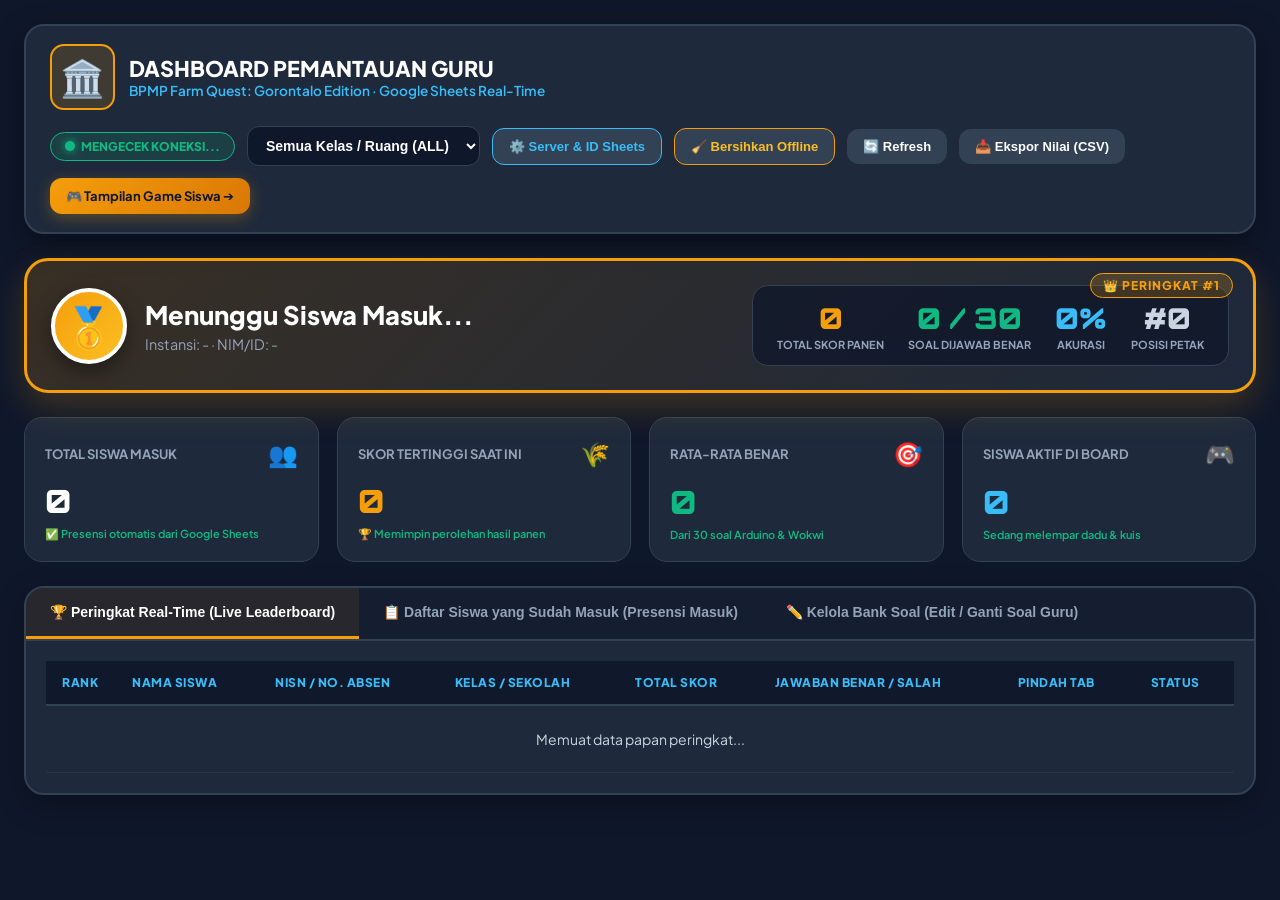
==== dashboard-guru.html @ 358286e6 "feat: tambahkan tipe soal menyimak video (link video YouTube/MP4) dan tipe soal essay/uraian untuk g" ====
<!DOCTYPE html>
<html lang="id">
<head>
  <meta charset="UTF-8">
  <meta name="viewport" content="width=device-width, initial-scale=1.0">
  <title>Dashboard Guru · Pemantauan Multi-Player BPMP Farm Quest Gorontalo</title>
  
  <!-- Google Fonts -->
  <link rel="preconnect" href="https://fonts.googleapis.com">
  <link rel="preconnect" href="https://fonts.gstatic.com" crossorigin>
  <link href="https://fonts.googleapis.com/css2?family=Orbitron:wght@700;900&family=Plus+Jakarta+Sans:wght@500;600;700;800&display=swap" rel="stylesheet">

  <style>
    :root {
      --bg-dark: #0f172a;
      --card-bg: #1e293b;
      --card-border: #334155;
      --bpmp-gold: #f59e0b;
      --bpmp-green: #10b981;
      --bpmp-blue: #38bdf8;
      --bpmp-red: #ef4444;
      --text-main: #f8fafc;
      --text-muted: #94a3b8;
    }

    * { box-sizing: border-box; margin: 0; padding: 0; }
    body {
      background: var(--bg-dark);
      color: var(--text-main);
      font-family: 'Plus Jakarta Sans', system-ui, sans-serif;
      min-height: 100vh;
      padding: 24px;
    }

    /* Top Navigation Header */
    .dashboard-header {
      display: flex;
      justify-content: space-between;
      align-items: center;
      flex-wrap: wrap;
      gap: 16px;
      background: var(--card-bg);
      border: 2px solid var(--card-border);
      border-radius: 20px;
      padding: 18px 24px;
      margin-bottom: 24px;
      box-shadow: 0 10px 30px rgba(0,0,0,0.4);
    }

    .brand-title-area {
      display: flex;
      align-items: center;
      gap: 14px;
    }

    .brand-logo-icon {
      font-size: 36px;
      background: rgba(245, 158, 11, 0.15);
      border: 2px solid var(--bpmp-gold);
      border-radius: 14px;
      padding: 8px;
      display: flex;
      align-items: center;
      justify-content: center;
    }

    .brand-h1 {
      font-size: 1.35rem;
      font-weight: 800;
      color: #fff;
      display: flex;
      align-items: center;
      gap: 8px;
    }

    .brand-sub {
      font-size: 0.85rem;
      color: var(--bpmp-blue);
      font-weight: 600;
    }

    /* Room & Sync Controls */
    .controls-group {
      display: flex;
      align-items: center;
      gap: 12px;
      flex-wrap: wrap;
    }

    .room-selector {
      background: #0f172a;
      border: 1px solid var(--card-border);
      color: #fff;
      padding: 10px 14px;
      border-radius: 12px;
      font-size: 14px;
      font-weight: 700;
      outline: none;
    }

    .btn-action {
      background: var(--card-border);
      color: #fff;
      border: none;
      border-radius: 12px;
      padding: 10px 16px;
      font-size: 13px;
      font-weight: 700;
      cursor: pointer;
      display: flex;
      align-items: center;
      gap: 6px;
      transition: all 0.2s;
    }

    .btn-action:hover {
      background: #475569;
      transform: translateY(-2px);
    }

    .btn-gold {
      background: linear-gradient(135deg, #f59e0b, #d97706);
      color: #0f172a;
      box-shadow: 0 4px 15px rgba(245, 158, 11, 0.3);
    }

    .btn-gold:hover {
      filter: brightness(1.15);
    }

    .live-indicator {
      display: flex;
      align-items: center;
      gap: 6px;
      background: rgba(16, 185, 129, 0.15);
      border: 1px solid var(--bpmp-green);
      color: var(--bpmp-green);
      font-size: 12px;
      font-weight: 800;
      padding: 6px 14px;
      border-radius: 20px;
    }

    .pulse-dot {
      width: 10px;
      height: 10px;
      background-color: var(--bpmp-green);
      border-radius: 50%;
      box-shadow: 0 0 10px var(--bpmp-green);
      animation: pulse 1.5s infinite;
    }

    @keyframes pulse {
      0%, 100% { opacity: 1; transform: scale(1); }
      50% { opacity: 0.4; transform: scale(1.3); }
    }

    /* SPOTLIGHT JUARA 1 (URUTAN PERTAMA) */
    .spotlight-leader-card {
      background: linear-gradient(135deg, rgba(245, 158, 11, 0.18) 0%, rgba(30, 41, 59, 0.95) 100%);
      border: 3px solid var(--bpmp-gold);
      border-radius: 24px;
      padding: 24px;
      margin-bottom: 24px;
      display: flex;
      align-items: center;
      justify-content: space-between;
      flex-wrap: wrap;
      gap: 20px;
      position: relative;
      overflow: hidden;
      box-shadow: 0 15px 35px rgba(245, 158, 11, 0.2);
    }

    .spotlight-leader-card::before {
      content: "👑 PERINGKAT #1";
      position: absolute;
      top: 12px;
      right: 20px;
      font-size: 12px;
      font-weight: 900;
      color: var(--bpmp-gold);
      background: rgba(245, 158, 11, 0.2);
      border: 1px solid var(--bpmp-gold);
      padding: 4px 12px;
      border-radius: 20px;
      letter-spacing: 1px;
    }

    .leader-profile {
      display: flex;
      align-items: center;
      gap: 18px;
    }

    .leader-avatar-circle {
      width: 76px;
      height: 76px;
      border-radius: 50%;
      background: linear-gradient(135deg, #f59e0b, #fbbf24);
      border: 4px solid #fff;
      display: flex;
      align-items: center;
      justify-content: center;
      font-size: 40px;
      box-shadow: 0 8px 20px rgba(0,0,0,0.4);
    }

    .leader-name {
      font-size: 1.6rem;
      font-weight: 900;
      color: #fff;
      margin-bottom: 4px;
    }

    .leader-meta {
      font-size: 0.9rem;
      color: var(--text-muted);
    }

    .leader-scores {
      display: flex;
      gap: 24px;
      background: rgba(15, 23, 42, 0.8);
      border: 1px solid var(--card-border);
      border-radius: 16px;
      padding: 14px 24px;
      text-align: center;
    }

    .leader-metric-val {
      font-size: 1.8rem;
      font-weight: 900;
      color: var(--bpmp-gold);
      font-family: 'Orbitron', monospace;
    }

    .leader-metric-lbl {
      font-size: 11px;
      font-weight: 700;
      color: var(--text-muted);
      text-transform: uppercase;
      margin-top: 2px;
    }

    /* 4 Metric Stat Cards */
    .metrics-grid {
      display: grid;
      grid-template-columns: repeat(auto-fit, minmax(220px, 1fr));
      gap: 18px;
      margin-bottom: 24px;
    }

    .metric-card {
      background: var(--card-bg);
      border: 1px solid var(--card-border);
      border-radius: 18px;
      padding: 20px;
      display: flex;
      flex-direction: column;
      justify-content: space-between;
    }

    .metric-header {
      display: flex;
      justify-content: space-between;
      align-items: center;
      margin-bottom: 12px;
    }

    .metric-title {
      font-size: 13px;
      font-weight: 700;
      color: var(--text-muted);
    }

    .metric-icon {
      font-size: 24px;
    }

    .metric-value {
      font-size: 2rem;
      font-weight: 900;
      color: #fff;
      font-family: 'Orbitron', sans-serif;
    }

    .metric-footer {
      font-size: 11px;
      color: var(--bpmp-green);
      font-weight: 600;
      margin-top: 6px;
    }

    /* Main Table Container & Tabs */
    .content-card {
      background: var(--card-bg);
      border: 2px solid var(--card-border);
      border-radius: 20px;
      overflow: hidden;
      box-shadow: 0 10px 30px rgba(0,0,0,0.3);
    }

    .tabs-header {
      display: flex;
      border-bottom: 2px solid var(--card-border);
      background: rgba(15, 23, 42, 0.6);
    }

    .tab-btn {
      padding: 16px 24px;
      background: transparent;
      border: none;
      color: var(--text-muted);
      font-size: 14px;
      font-weight: 800;
      cursor: pointer;
      display: flex;
      align-items: center;
      gap: 8px;
      border-bottom: 3px solid transparent;
      transition: all 0.2s;
    }

    .tab-btn.active {
      color: #fff;
      border-bottom-color: var(--bpmp-gold);
      background: rgba(245, 158, 11, 0.08);
    }

    .tab-content {
      display: none;
      padding: 20px;
    }

    .tab-content.active {
      display: block;
    }

    /* Tables */
    .styled-table {
      width: 100%;
      border-collapse: collapse;
      text-align: left;
    }

    .styled-table th {
      background: rgba(15, 23, 42, 0.9);
      color: var(--bpmp-blue);
      font-size: 12px;
      font-weight: 800;
      text-transform: uppercase;
      letter-spacing: 0.5px;
      padding: 14px 16px;
      border-bottom: 2px solid var(--card-border);
    }

    .styled-table td {
      padding: 14px 16px;
      border-bottom: 1px solid rgba(51, 65, 85, 0.5);
      font-size: 14px;
      color: #cbd5e1;
    }

    .styled-table tr:hover {
      background: rgba(51, 65, 85, 0.3);
    }

    .rank-badge {
      display: inline-flex;
      align-items: center;
      justify-content: center;
      width: 32px;
      height: 32px;
      border-radius: 50%;
      font-weight: 900;
      font-size: 14px;
    }

    .rank-1 { background: #f59e0b; color: #0f172a; box-shadow: 0 0 10px rgba(245, 158, 11, 0.6); }
    .rank-2 { background: #94a3b8; color: #0f172a; }
    .rank-3 { background: #b45309; color: #fff; }
    .rank-other { background: #334155; color: #cbd5e1; }

    .accuracy-bar-box {
      display: flex;
      align-items: center;
      gap: 8px;
    }

    .accuracy-bar {
      width: 90px;
      height: 8px;
      background: #ef4444;
      border-radius: 4px;
      overflow: hidden;
    }

    .accuracy-fill {
      height: 100%;
      background: #10b981;
    }

    .status-pill {
      display: inline-block;
      padding: 4px 10px;
      border-radius: 12px;
      font-size: 11px;
      font-weight: 800;
    }

    .status-playing { background: rgba(56, 189, 248, 0.15); color: #38bdf8; border: 1px solid #38bdf8; }
    .status-finished { background: rgba(16, 185, 129, 0.15); color: #34d399; border: 1px solid #10b981; }
    .status-online { background: rgba(245, 158, 11, 0.15); color: #fbbf24; border: 1px solid #f59e0b; }

    @media (max-width: 768px) {
      .dashboard-header { flex-direction: column; align-items: flex-start; }
      .spotlight-leader-card { flex-direction: column; align-items: flex-start; }
      .leader-scores { width: 100%; justify-content: space-around; }
    }
  </style>
</head>
<body>

  <!-- Top Header Navigation -->
  <header class="dashboard-header">
    <div class="brand-title-area">
      <div class="brand-logo-icon">🏛️</div>
      <div>
        <h1 class="brand-h1">DASHBOARD PEMANTAUAN GURU</h1>
        <div class="brand-sub">BPMP Farm Quest: Gorontalo Edition · Google Sheets Real-Time</div>
      </div>
    </div>

    <!-- Controls -->
    <div class="controls-group">
      <div id="indicator-sync" class="live-indicator" style="cursor: pointer;" title="Klik untuk membuka Konfigurasi Server / Sheets">
        <span class="pulse-dot"></span>
        <span id="live-status-text">MENGECEK KONEKSI...</span>
      </div>

      <select id="select-room-id" class="room-selector">
        <option value="ALL" selected>Semua Kelas / Ruang (ALL)</option>
        <option value="SMP-VII-A">Kelas VII-A (SMP)</option>
        <option value="SMP-VII-B">Kelas VII-B (SMP)</option>
        <option value="SMA-SNT-XA">Kelas X-A (SMA)</option>
        <option value="SMA-SNT-XB">Kelas X-B (SMA)</option>
        <option value="ENG-CLASS-A">Kelas Bahasa Inggris</option>
      </select>

      <button id="btn-open-config-modal" class="btn-action" style="border: 1px solid var(--bpmp-blue); color: #38bdf8;">
        ⚙️ Server & ID Sheets
      </button>

      <button id="btn-clear-offline" class="btn-action" style="border: 1px solid #f59e0b; color: #fbbf24;" title="Hapus nama siswa yang sudah selesai atau tidak aktif">
        🧹 Bersihkan Offline
      </button>

      <button id="btn-manual-refresh" class="btn-action">
        🔄 Refresh
      </button>

      <button id="btn-export-csv" class="btn-action">
        📥 Ekspor Nilai (CSV)
      </button>

      <a href="index.html" target="_blank" class="btn-action btn-gold" style="text-decoration: none;">
        🎮 Tampilan Game Siswa ➔
      </a>
    </div>
  </header>

  <!-- ========================================================================
       SPOTLIGHT JUARA 1 / URUTAN PERTAMA KARENA JAWAB BENAR
       ======================================================================== -->
  <section id="spotlight-leader-section" class="spotlight-leader-card">
    <div class="leader-profile">
      <div id="leader-avatar" class="leader-avatar-circle">🥇</div>
      <div>
        <div id="leader-name" class="leader-name">Menunggu Siswa Masuk...</div>
        <div id="leader-institution" class="leader-meta">Instansi: - · NIM/ID: -</div>
      </div>
    </div>

    <div class="leader-scores">
      <div>
        <div id="leader-score" class="leader-metric-val">0</div>
        <div class="leader-metric-lbl">Total Skor Panen</div>
      </div>
      <div>
        <div id="leader-correct" class="leader-metric-val" style="color: var(--bpmp-green);">0 / 30</div>
        <div class="leader-metric-lbl">Soal Dijawab Benar</div>
      </div>
      <div>
        <div id="leader-accuracy" class="leader-metric-val" style="color: var(--bpmp-blue);">0%</div>
        <div class="leader-metric-lbl">Akurasi</div>
      </div>
      <div>
        <div id="leader-tile" class="leader-metric-val" style="color: #cbd5e1;">#0</div>
        <div class="leader-metric-lbl">Posisi Petak</div>
      </div>
    </div>
  </section>

  <!-- ========================================================================
       4 STAT METRIC CARDS
       ======================================================================== -->
  <div class="metrics-grid">
    <!-- Card 1: Total Hadir / Masuk -->
    <div class="metric-card">
      <div class="metric-header">
        <span class="metric-title">TOTAL SISWA MASUK</span>
        <span class="metric-icon">👥</span>
      </div>
      <div id="metric-total-joined" class="metric-value">0</div>
      <div class="metric-footer">✅ Presensi otomatis dari Google Sheets</div>
    </div>

    <!-- Card 2: Skor Tertinggi -->
    <div class="metric-card">
      <div class="metric-header">
        <span class="metric-title">SKOR TERTINGGI SAAT INI</span>
        <span class="metric-icon">🌾</span>
      </div>
      <div id="metric-top-score" class="metric-value" style="color: var(--bpmp-gold);">0</div>
      <div class="metric-footer">🏆 Memimpin perolehan hasil panen</div>
    </div>

    <!-- Card 3: Rata-Rata Jawaban Benar -->
    <div class="metric-card">
      <div class="metric-header">
        <span class="metric-title">RATA-RATA BENAR</span>
        <span class="metric-icon">🎯</span>
      </div>
      <div id="metric-avg-correct" class="metric-value" style="color: var(--bpmp-green);">0</div>
      <div class="metric-footer">Dari 30 soal Arduino & Wokwi</div>
    </div>

    <!-- Card 4: Siswa Sedang Aktif -->
    <div class="metric-card">
      <div class="metric-header">
        <span class="metric-title">SISWA AKTIF DI BOARD</span>
        <span class="metric-icon">🎮</span>
      </div>
      <div id="metric-active-now" class="metric-value" style="color: var(--bpmp-blue);">0</div>
      <div class="metric-footer">Sedang melempar dadu & kuis</div>
    </div>
  </div>

  <!-- ========================================================================
       CONTENT TABS: LEADERBOARD & DAFTAR PRESENSI
       ======================================================================== -->
  <div class="content-card">
    <div class="tabs-header">
      <button class="tab-btn active" data-tab="tab-leaderboard">
        🏆 Peringkat Real-Time (Live Leaderboard)
      </button>
      <button class="tab-btn" data-tab="tab-attendance">
        📋 Daftar Siswa yang Sudah Masuk (Presensi Masuk)
      </button>
      <button class="tab-btn" data-tab="tab-questions">
        ✏️ Kelola Bank Soal (Edit / Ganti Soal Guru)
      </button>
    </div>

    <!-- TAB 1: LIVE LEADERBOARD -->
    <div id="tab-leaderboard" class="tab-content active">
      <table class="styled-table">
        <thead>
          <tr>
            <th style="width: 70px;">Rank</th>
            <th>Nama Siswa</th>
            <th>NISN / No. Absen</th>
            <th>Kelas / Sekolah</th>
            <th>Total Skor</th>
            <th>Jawaban Benar / Salah</th>
            <th>Pindah Tab</th>
            <th>Status</th>
          </tr>
        </thead>
        <tbody id="tbody-leaderboard">
          <tr>
            <td colspan="8" style="text-align: center; padding: 24px;">Memuat data papan peringkat...</td>
          </tr>
        </tbody>
      </table>
    </div>

    <!-- TAB 2: ATTENDANCE LIST (PRESENSI SISWA MASUK) -->
    <div id="tab-attendance" class="tab-content">
      <table class="styled-table">
        <thead>
          <tr>
            <th style="width: 60px;">No</th>
            <th>Waktu Masuk</th>
            <th>Nama Siswa</th>
            <th>NIM / NISN</th>
            <th>Instansi / Sekolah</th>
            <th>Avatar</th>
            <th>Status Keaktifan</th>
            <th>Aktivitas Terakhir</th>
          </tr>
        </thead>
        <tbody id="tbody-attendance">
          <tr>
            <td colspan="8" style="text-align: center; padding: 24px;">Memuat daftar siswa masuk...</td>
          </tr>
        </tbody>
      </table>
    </div>

    <!-- TAB 3: KELOLA BANK SOAL (GURU) -->
    <div id="tab-questions" class="tab-content">
      <!-- PANEL KONEKSI GOOGLE SHEETS GURU -->
      <div style="background: linear-gradient(135deg, rgba(15, 23, 42, 0.95), rgba(30, 41, 59, 0.9)); border: 2px solid var(--bpmp-blue); border-radius: 16px; padding: 18px 22px; margin-bottom: 20px; box-shadow: 0 8px 24px rgba(0,0,0,0.35);">
        <div style="display: flex; justify-content: space-between; align-items: center; margin-bottom: 12px; flex-wrap: wrap; gap: 10px;">
          <div style="display: flex; align-items: center; gap: 10px;">
            <span style="font-size: 24px;">📊</span>
            <div>
              <h3 style="font-size: 16px; font-weight: 800; color: #fff; margin: 0;">Integrasi Otomatis Google Sheets Guru</h3>
              <p style="font-size: 12px; color: #94a3b8; margin: 2px 0 0 0;">Cukup masukkan ID atau Link Google Sheet Anda. Soal Listening (Audio TTS), Reading (Teks Bacaan), dan Writing otomatis terhubung ke game!</p>
            </div>
          </div>
          <div style="display: flex; align-items: center; gap: 8px;">
            <span id="gsheet-status-badge" style="background: rgba(100, 116, 139, 0.2); border: 1px solid #64748b; color: #94a3b8; font-size: 12px; font-weight: 800; padding: 4px 12px; border-radius: 20px;">
              ⚪ Belum Terhubung
            </span>
            <a id="btn-open-active-gsheet" href="#" target="_blank" style="display: none; background: rgba(56, 189, 248, 0.15); border: 1px solid #38bdf8; color: #38bdf8; font-size: 11.5px; font-weight: 700; text-decoration: none; padding: 4px 10px; border-radius: 8px;">
              ↗️ Buka Google Sheet
            </a>
          </div>
        </div>

        <div style="display: flex; gap: 12px; align-items: flex-end; flex-wrap: wrap; margin-bottom: 12px;">
          <div style="flex: 1; min-width: 170px;">
            <label style="display: block; font-size: 11.5px; font-weight: 800; color: #a855f7; margin-bottom: 5px;">
              🏫 Jenjang Kelas:
            </label>
            <select id="select-teacher-school-level" style="width: 100%; background: #0f172a; border: 1.5px solid #a855f7; color: #c084fc; font-size: 13px; font-weight: 800; padding: 10px 10px; border-radius: 8px; outline: none; cursor: pointer;">
              <optgroup label="Sekolah Dasar (SD)">
                <option value="sd_1">🎒 Kelas I SD</option>
                <option value="sd_2">🎒 Kelas II SD</option>
                <option value="sd_3">🎒 Kelas III SD</option>
                <option value="sd_4">🎒 Kelas IV SD</option>
                <option value="sd_5">🎒 Kelas V SD</option>
                <option value="sd_6">🎒 Kelas VI SD</option>
              </optgroup>
              <optgroup label="Sekolah Menengah Pertama (SMP)">
                <option value="smp_7" selected>📘 Kelas VII SMP</option>
                <option value="smp_8">📗 Kelas VIII SMP</option>
                <option value="smp_9">📙 Kelas IX SMP</option>
              </optgroup>
              <optgroup label="Sekolah Menengah Atas (SMA / SMK)">
                <option value="sma_10">💻 Kelas X SMA</option>
                <option value="sma_11">🔬 Kelas XI SMA</option>
                <option value="sma_12">🎓 Kelas XII SMA</option>
              </optgroup>
            </select>
          </div>
          <div style="flex: 1; min-width: 170px;">
            <label style="display: block; font-size: 11.5px; font-weight: 800; color: #34d399; margin-bottom: 5px;">
              🔑 Kode Room Kelas (Untuk Siswa):
            </label>
            <input type="text" id="input-teacher-room-id" value="SMP-7A" placeholder="Contoh: SD-4A, SMP-7A, SMA-10A" style="width: 100%; background: #0f172a; border: 1.5px solid #10b981; color: #34d399; font-size: 13px; font-weight: 800; padding: 10px 12px; border-radius: 8px; outline: none; box-sizing: border-box; text-transform: uppercase;">
          </div>
          <div style="flex: 1.4; min-width: 240px;">
            <label style="display: block; font-size: 11.5px; font-weight: 800; color: var(--bpmp-gold); margin-bottom: 5px;">
              🏷️ Soal Mapel Apa? (Pilih / Tulis Bebas):
            </label>
            <div style="display: flex; gap: 6px;">
              <select id="select-teacher-mapel-preset" style="background: #0f172a; border: 1.5px solid var(--bpmp-gold); color: #fbbf24; font-size: 12.5px; font-weight: 800; padding: 10px 8px; border-radius: 8px; outline: none; cursor: pointer; max-width: 160px;">
                <option value="Bahasa Inggris — Reading, Writing & Listening" selected>🎧 B. Inggris</option>
                <option value="Bahasa Indonesia — Literasi Membaca & Menulis">🇮🇩 B. Indonesia</option>
                <option value="Matematika — Numerasi & Logika">📐 Matematika</option>
                <option value="IPAS (Ilmu Pengetahuan Alam & Sosial)">🌱 IPAS (SD)</option>
                <option value="Ilmu Pengetahuan Alam (IPA)">🔬 IPA</option>
                <option value="Ilmu Pengetahuan Sosial (IPS)">🌏 IPS</option>
                <option value="Pendidikan Pancasila & PKn">🦅 Pancasila / PKn</option>
                <option value="Informatika & IoT (Arduino Wokwi)">💻 Informatika</option>
                <option value="KKA (Poster Kampanye Digital)">📘 KKA</option>
                <option value="Pendidikan Agama & Budi Pekerti">🕌 Pend. Agama</option>
                <option value="PJOK (Pendidikan Jasmani)">⚽ PJOK</option>
                <option value="Seni Budaya & Prakarya">🎨 Seni Budaya</option>
                <option value="custom">✍️ Tulis Sendiri...</option>
              </select>
              <input type="text" id="input-teacher-mapel-name" value="Bahasa Inggris — Reading, Writing & Listening" placeholder="Nama Mapel" style="flex: 1; background: #0f172a; border: 1.5px solid var(--bpmp-gold); color: #fff; font-size: 13px; font-weight: 700; padding: 10px 12px; border-radius: 8px; outline: none; box-sizing: border-box;">
            </div>
          </div>
          <div style="flex: 1.7; min-width: 260px;">
            <label style="display: block; font-size: 11.5px; font-weight: 800; color: #38bdf8; margin-bottom: 5px;">
              📊 ID atau Link Google Sheet Guru:
            </label>
            <input type="text" id="input-teacher-gsheet-id" placeholder="Paste ID Spreadsheet atau Link Lengkap (https://docs.google.com/spreadsheets/d/...)" style="width: 100%; background: #0f172a; border: 1.5px solid var(--bpmp-blue); color: #fff; font-size: 13px; font-weight: 600; padding: 10px 12px; border-radius: 8px; outline: none; box-sizing: border-box;">
          </div>
        </div>

        <div style="display: flex; gap: 10px; align-items: center; flex-wrap: wrap; margin-bottom: 14px;">
          <button id="btn-connect-and-fetch-gsheet" class="header-btn" style="background: linear-gradient(135deg, #0284c7, #0369a1); color: #fff; font-weight: 800; border: none; padding: 10px 16px; border-radius: 10px; cursor: pointer; display: flex; align-items: center; gap: 6px;">
            🔗 Hubungkan & Tarik Soal
          </button>
          <button id="btn-save-questions-to-gas" class="header-btn" style="background: linear-gradient(135deg, #10b981, #059669); color: #fff; font-weight: 800; border: none; padding: 10px 16px; border-radius: 10px; cursor: pointer; display: flex; align-items: center; gap: 6px;">
            💾 Simpan ke GSheet
          </button>
          <button id="btn-quick-copy-tsv" class="header-btn" style="background: linear-gradient(135deg, #f59e0b, #d97706); color: #0f172a; font-weight: 800; border: none; padding: 10px 16px; border-radius: 10px; cursor: pointer; display: flex; align-items: center; gap: 6px;" title="Salin seluruh 30 soal ke clipboard, lalu paste di sel A1 Google Sheet Anda">
            📋 Salin 30 Soal ke Sheet
          </button>
          <button id="btn-copy-game-share-link" class="header-btn" style="background: rgba(168, 85, 247, 0.2); border: 1px solid #a855f7; color: #c084fc; font-weight: 700; padding: 10px 14px; border-radius: 10px; cursor: pointer;">
            🔗 Salin Link Game Siswa
          </button>
          <button id="btn-open-sheet-guide" class="header-btn" style="background: rgba(100, 116, 139, 0.2); border: 1px solid #64748b; color: #cbd5e1; font-weight: 700; padding: 10px 12px; border-radius: 10px; cursor: pointer;">
            ℹ️ Panduan Kolom
          </button>
        </div>

        <div style="font-size: 11.5px; color: #94a3b8; display: flex; align-items: center; gap: 14px; flex-wrap: wrap;">
          <span>💡 <b style="color: #cbd5e1;">Tips:</b> Pastikan Google Sheet Anda diatur akses <i>"Siapa saja yang memiliki link dapat melihat (Viewer)"</i> agar siswa dapat langsung membaca soal secara real-time!</span>
        </div>
      </div>

      <!-- KONTROL EDITOR BANK SOAL -->
      <div style="display: flex; justify-content: space-between; align-items: center; margin-bottom: 16px; flex-wrap: wrap; gap: 12px; background: rgba(15, 23, 42, 0.6); padding: 16px 20px; border-radius: 14px; border: 1px solid var(--card-border);">
        <div style="display: flex; flex-direction: column; gap: 8px;">
          <div style="display: flex; align-items: center; gap: 10px; flex-wrap: wrap;">
            <h3 style="font-size: 16px; color: #fff; margin: 0;">📝 Editor Bank Soal Guru (30 Posko Permainan)</h3>
            <span id="badge-question-count" style="background: rgba(2, 132, 199, 0.2); border: 1px solid #0284c7; color: #38bdf8; font-size: 11px; font-weight: 800; padding: 2px 8px; border-radius: 12px;">30 Soal Aktif</span>
          </div>
          <div style="display: flex; align-items: center; gap: 8px; flex-wrap: wrap;">
            <label style="font-size: 12px; font-weight: 800; color: var(--bpmp-gold);">Template Paket / Mata Pelajaran:</label>
            <select id="select-teacher-package" style="background: #0f172a; border: 2px solid var(--bpmp-gold); color: #fff; font-weight: 800; font-size: 13px; border-radius: 8px; padding: 6px 12px; outline: none; cursor: pointer;">
              <option value="english_all" selected>🎧 Bahasa Inggris — Reading, Writing & Listening TTS (30 Soal)</option>
              <option value="smp_kka_7">📘 SMP Kelas VII — KKA (Poster Kampanye Digital - 40 Soal)</option>
              <option value="sma_iot_10">💻 SMA Kelas X — Informatika & Arduino Wokwi (30 Soal)</option>
            </select>
          </div>
        </div>
        <div style="display: flex; gap: 8px; flex-wrap: wrap;">
          <button id="btn-load-default-questions" class="header-btn" style="background: rgba(2, 132, 199, 0.2); border-color: #0284c7; color: #38bdf8;">
            📥 Muat Template Paket
          </button>
          <button id="btn-add-new-question" class="header-btn" style="background: rgba(16, 185, 129, 0.2); border-color: #10b981; color: #34d399;">
            ➕ Tambah Soal
          </button>
        </div>
      </div>

      <div id="questions-save-status" style="display: none; padding: 12px 16px; border-radius: 10px; margin-bottom: 14px; font-size: 13px; font-weight: 700;"></div>

      <div id="questions-editor-list" style="display: flex; flex-direction: column; gap: 14px;">
        <!-- Card-card soal akan di-render di sini -->
      </div>
    </div>
  </div>

  <!-- Scripts -->
  <script src="js/questions.js"></script>
  <script src="js/gas-service.js"></script>

  <script>
    let currentRoom = "ALL";
    let refreshTimer = null;
    let latestData = null;

    // Tabs navigation
    document.querySelectorAll(".tab-btn").forEach(btn => {
      btn.addEventListener("click", () => {
        document.querySelectorAll(".tab-btn").forEach(b => b.classList.remove("active"));
        document.querySelectorAll(".tab-content").forEach(c => c.classList.remove("active"));
        btn.classList.add("active");
        document.getElementById(btn.dataset.tab).classList.add("active");
      });
    });

    // Room selector change
    const roomSelect = document.getElementById("select-room-id");
    roomSelect.addEventListener("change", (e) => {
      currentRoom = e.target.value;
      fetchDashboardData();
    });

    // Manual Refresh
    document.getElementById("btn-manual-refresh").addEventListener("click", () => {
      fetchDashboardData();
    });

    // Bersihkan Siswa Selesai / Offline
    document.getElementById("btn-clear-offline").addEventListener("click", async () => {
      if (confirm(`Bersihkan nama siswa yang berstatus FINISHED / OFFLINE di ruangan "${currentRoom}"?`)) {
        document.getElementById("btn-clear-offline").textContent = "⏳ Membersihkan...";
        await window.gasService.clearOfflinePlayers(currentRoom);
        fetchDashboardData();
        document.getElementById("btn-clear-offline").textContent = "🧹 Bersihkan Offline";
        alert("✅ Pemain offline telah dibersihkan dari daftar!");
      }
    });

    // Export to CSV
    document.getElementById("btn-export-csv").addEventListener("click", () => {
      if (!latestData || !latestData.leaderboard || latestData.leaderboard.length === 0) {
        alert("Belum ada data untuk diekspor!");
        return;
      }
      let csv = "Rank,Nama Lengkap,NIM/ID,Instansi,Total Skor,Jawaban Benar,Jawaban Salah,Petak,Status,Waktu Update\n";
      latestData.leaderboard.forEach((p, idx) => {
        csv += `"${idx + 1}","${p.name}","${p.nim}","${p.institution}","${p.score}","${p.correct}","${p.wrong}","Petak #${p.currentTile}","${p.status}","${p.lastPing}"\n`;
      });
      const blob = new Blob([csv], { type: "text/csv;charset=utf-8;" });
      const url = URL.createObjectURL(blob);
      const link = document.createElement("a");
      link.setAttribute("href", url);
      link.setAttribute("download", `Rekap_Nilai_BPMP_FarmQuest_${currentRoom}.csv`);
      link.click();
    });

    // Listen to local BroadcastChannel from active game tabs
    if (window.gasService.channel) {
      window.gasService.channel.onmessage = (event) => {
        console.log("[Dashboard] Broadcast received:", event.data);
        fetchDashboardData();
      };
    }

    async function fetchDashboardData() {
      const data = await window.gasService.fetchTeacherDashboard(currentRoom);
      latestData = data;
      renderDashboard(data);
    }

    function renderDashboard(data) {
      // 0. Update Status Koneksi Google Sheets
      const statusText = document.getElementById("live-status-text");
      const pulseDot = document.querySelector(".pulse-dot");
      const liveIndicator = document.getElementById("indicator-sync");

      if (data && data._source === "google_sheets") {
        if (statusText) statusText.textContent = "GSHEET TERHUBUNG ✅";
        if (liveIndicator) {
          liveIndicator.style.background = "rgba(16, 185, 129, 0.2)";
          liveIndicator.style.borderColor = "var(--bpmp-green)";
          liveIndicator.style.color = "var(--bpmp-green)";
        }
        if (pulseDot) pulseDot.style.backgroundColor = "var(--bpmp-green)";
      } else {
        if (statusText) statusText.textContent = "GSHEET BELUM SYNC ⚠️ (Klik Atur)";
        if (liveIndicator) {
          liveIndicator.style.background = "rgba(245, 158, 11, 0.2)";
          liveIndicator.style.borderColor = "var(--bpmp-gold)";
          liveIndicator.style.color = "#fbbf24";
        }
        if (pulseDot) pulseDot.style.backgroundColor = "var(--bpmp-gold)";
      }

      // 1. Metric Stat Cards
      document.getElementById("metric-total-joined").textContent = data.totalJoined || 0;
      document.getElementById("metric-active-now").textContent = data.activeNow || 0;
      
      const leader = data.leader;
      if (leader) {
        document.getElementById("metric-top-score").textContent = leader.score;
      } else {
        document.getElementById("metric-top-score").textContent = "0";
      }

      // Calculate Average Correct
      if (data.leaderboard && data.leaderboard.length > 0) {
        const totalCorrect = data.leaderboard.reduce((acc, p) => acc + (p.correct || 0), 0);
        const avg = (totalCorrect / data.leaderboard.length).toFixed(1);
        document.getElementById("metric-avg-correct").textContent = `${avg} Soal`;
      } else {
        document.getElementById("metric-avg-correct").textContent = "0";
      }

      // 2. Spotlight Juara 1 (Urutan Pertama)
      if (leader && leader.name) {
        document.getElementById("leader-name").textContent = `🥇 ${leader.name}`;
        document.getElementById("leader-institution").textContent = `Instansi: ${leader.institution} · NIM/ID: ${leader.nim}`;
        document.getElementById("leader-score").textContent = leader.score;
        document.getElementById("leader-correct").textContent = `${leader.correct} / 30`;
        const acc = (leader.correct + leader.wrong > 0) 
          ? Math.round((leader.correct / (leader.correct + leader.wrong)) * 100) 
          : 0;
        document.getElementById("leader-accuracy").textContent = `${acc}%`;
        document.getElementById("leader-tile").textContent = `#${leader.currentTile}`;
      } else {
        document.getElementById("leader-name").textContent = "Menunggu Siswa Masuk...";
        document.getElementById("leader-institution").textContent = "Belum ada pemain aktif di room ini";
        document.getElementById("leader-score").textContent = "0";
        document.getElementById("leader-correct").textContent = "0 / 30";
        document.getElementById("leader-accuracy").textContent = "0%";
      }

      // 3. Tab 1: Leaderboard Table
      const tbLeaderboard = document.getElementById("tbody-leaderboard");
      tbLeaderboard.innerHTML = "";
      if (!data.leaderboard || data.leaderboard.length === 0) {
        tbLeaderboard.innerHTML = `<tr><td colspan="8" style="text-align: center; padding: 24px; color: var(--text-muted);">Belum ada siswa yang bergabung di room ${currentRoom}.</td></tr>`;
      } else {
        data.leaderboard.forEach((p, idx) => {
          const rank = idx + 1;
          const rankClass = rank === 1 ? "rank-1" : (rank === 2 ? "rank-2" : (rank === 3 ? "rank-3" : "rank-other"));
          const totalAnswered = (p.correct || 0) + (p.wrong || 0);
          const answered = (p.currentTile && p.currentTile > 0) ? p.currentTile : totalAnswered;
          const percent = totalAnswered > 0 ? ((p.correct || 0) / totalAnswered) * 100 : 0;
          const statusClass = p.status === "FINISHED" ? "status-finished" : (p.status === "PLAYING" ? "status-playing" : "status-online");

          const tr = document.createElement("tr");
          tr.innerHTML = `
            <td><span class="rank-badge ${rankClass}">#${rank}</span></td>
            <td><strong>${p.name}</strong> ${rank === 1 ? '👑' : ''}</td>
            <td><code>${p.nim}</code></td>
            <td>${p.institution}</td>
            <td><strong style="color: var(--bpmp-gold); font-size: 16px;">${p.score} Poin</strong></td>
            <td>
              <div style="font-size: 12px; font-weight: 800; color: #fff; margin-bottom: 3px;">
                ${answered} / 30 Soal Terjawab
              </div>
              <div class="accuracy-bar-box">
                <span style="color: var(--bpmp-green); font-weight: 700;">${p.correct}✓</span>
                <div class="accuracy-bar">
                  <div class="accuracy-fill" style="width: ${percent}%;"></div>
                </div>
                <span style="color: var(--bpmp-red); font-weight: 700;">${p.wrong}✗</span>
              </div>
            </td>
            <td>${(p.tabSwitches || 0) > 0 ? `<span style="background: rgba(239, 68, 68, 0.2); color: #f87171; border: 1px solid #ef4444; padding: 2px 8px; border-radius: 8px; font-weight: 800; font-size: 11px;">⚠️ ${p.tabSwitches}x Pindah</span>` : `<span style="color: #10b981; font-weight: 700; font-size: 11px;">0x (Aman)</span>`}</td>
            <td><span class="status-pill ${statusClass}">${p.status || 'ONLINE'}</span></td>
          `;
          tbLeaderboard.appendChild(tr);
        });
      }

      // 4. Tab 2: Attendance Table (Presensi Siswa Masuk)
      const tbAttendance = document.getElementById("tbody-attendance");
      tbAttendance.innerHTML = "";
      if (!data.players || data.players.length === 0) {
        tbAttendance.innerHTML = `<tr><td colspan="8" style="text-align: center; padding: 24px; color: var(--text-muted);">Belum ada data presensi siswa.</td></tr>`;
      } else {
        data.players.forEach((p, idx) => {
          const tr = document.createElement("tr");
          tr.innerHTML = `
            <td>${idx + 1}</td>
            <td>${p.registeredAt || p.lastPing || '-'}</td>
            <td><strong>${p.name}</strong></td>
            <td><code>${p.nim}</code></td>
            <td>${p.institution}</td>
            <td>${p.avatar === 'student_girl' ? '🧕 Pelajar Hijab' : (p.avatar === 'eco_expert' ? '🧑‍🔬 Peneliti Hijau' : '👨‍🌾 Petani Caping')}</td>
            <td><span class="status-pill status-online">${p.status || 'ONLINE'}</span></td>
            <td>${p.lastPing || '-'}</td>
          `;
          tbAttendance.appendChild(tr);
        });
      }
    }

    // Auto-refresh loop every 4 seconds
    fetchDashboardData();
    refreshTimer = setInterval(fetchDashboardData, 4000);

    // ========================================================================
    // LOGIKA EDITOR BANK SOAL GURU MULTI-JENJANG & BAHASA INGGRIS TTS
    // ========================================================================
    let teacherQuestions = [];
    let currentTeacherPackage = "english_all"; // Default ke Bahasa Inggris (Listening, Reading, Writing)

    // Inisialisasi awal UI Google Sheets
    function updateGSheetStatusUI() {
      const gsheetInput = document.getElementById("input-teacher-gsheet-id");
      const statusBadge = document.getElementById("gsheet-status-badge");
      const openSheetBtn = document.getElementById("btn-open-active-gsheet");
      const curSheet = window.gasService ? window.gasService.spreadsheetId : "";

      if (curSheet) {
        if (gsheetInput && !gsheetInput.value) gsheetInput.value = curSheet;
        if (statusBadge) {
          statusBadge.innerHTML = `🟢 Terhubung: <code style="color:#38bdf8; font-weight:700;">${curSheet.substring(0, 8)}...</code>`;
          statusBadge.style.background = "rgba(16, 185, 129, 0.2)";
          statusBadge.style.borderColor = "#10b981";
          statusBadge.style.color = "#34d399";
        }
        if (openSheetBtn) {
          openSheetBtn.style.display = "inline-flex";
          openSheetBtn.href = `https://docs.google.com/spreadsheets/d/${curSheet}/edit`;
        }
      } else {
        if (statusBadge) {
          statusBadge.innerHTML = "⚪ Template Bawaan (Belum Terhubung Sheet)";
          statusBadge.style.background = "rgba(100, 116, 139, 0.2)";
          statusBadge.style.borderColor = "#64748b";
          statusBadge.style.color = "#94a3b8";
        }
        if (openSheetBtn) {
          openSheetBtn.style.display = "none";
        }
      }
    }

    // Listener realtime saat input ID Google Sheet diketik atau dipaste
    const teacherSheetInputEl = document.getElementById("input-teacher-gsheet-id");
    if (teacherSheetInputEl) {
      teacherSheetInputEl.addEventListener("input", (e) => {
        const val = e.target.value.trim();
        if (val) {
          window.gasService.setCustomConfig(null, val);
          updateGSheetStatusUI();
        }
      });
      teacherSheetInputEl.addEventListener("change", (e) => {
        const val = e.target.value.trim();
        if (val) {
          window.gasService.setCustomConfig(null, val);
          updateGSheetStatusUI();
        }
      });
    }

    function loadPackageQuestions(pkgId) {
      currentTeacherPackage = pkgId;
      const pkg = window.QUESTION_PACKAGES ? window.QUESTION_PACKAGES[pkgId] : null;
      if (pkg && Array.isArray(pkg.questions) && pkg.questions.length > 0) {
        teacherQuestions = JSON.parse(JSON.stringify(pkg.questions));
      } else {
        teacherQuestions = window.DEFAULT_QUESTIONS ? JSON.parse(JSON.stringify(window.DEFAULT_QUESTIONS)) : [];
      }
      renderQuestionsEditor();
    }

    const pkgSelectTeacher = document.getElementById("select-teacher-package");
    if (pkgSelectTeacher) {
      pkgSelectTeacher.value = currentTeacherPackage;
      pkgSelectTeacher.addEventListener("change", (e) => {
        loadPackageQuestions(e.target.value);
      });
    }

    async function initQuestionsEditor() {
      updateGSheetStatusUI();
      try {
        const data = await window.gasService.fetchQuestions();
        if (Array.isArray(data) && data.length > 0) {
          teacherQuestions = data;
        } else {
          loadPackageQuestions(currentTeacherPackage);
          return;
        }
      } catch (e) {
        loadPackageQuestions(currentTeacherPackage);
        return;
      }
      renderQuestionsEditor();
    }

    function renderQuestionsEditor() {
      const container = document.getElementById("questions-editor-list");
      const countBadge = document.getElementById("badge-question-count");
      if (countBadge) countBadge.textContent = `${teacherQuestions.length} Soal Aktif`;
      if (!container) return;
      container.innerHTML = "";

      const isEnglish = (currentTeacherPackage === "english_all");

      teacherQuestions.forEach((q, idx) => {
        const card = document.createElement("div");
        card.style.cssText = "background: rgba(30, 41, 59, 0.7); border: 1px solid var(--card-border); border-radius: 12px; padding: 14px; display: flex; flex-direction: column; gap: 10px;";

        const optA = (q.options && q.options[0]) ? (q.options[0].text || q.options[0]) : "";
        const optB = (q.options && q.options[1]) ? (q.options[1].text || q.options[1]) : "";
        const optC = (q.options && q.options[2]) ? (q.options[2].text || q.options[2]) : "";
        const optD = (q.options && q.options[3]) ? (q.options[3].text || q.options[3]) : "";
        const currentAns = (q.answer || "A").toString().trim();
        const qType = q.type || (q.videoUrl ? "video_listening" : (q.audioText ? "listening" : (q.readingPassage ? "reading" : "standard")));
        const isEssay = (qType === "essay");

        card.innerHTML = `
          <div style="display: flex; justify-content: space-between; align-items: center; border-bottom: 1px solid rgba(255,255,255,0.1); padding-bottom: 8px; flex-wrap: wrap; gap: 8px;">
            <div style="display: flex; align-items: center; gap: 8px; flex-wrap: wrap;">
              <span style="background: var(--bpmp-gold); color: #0f172a; font-weight: 900; font-size: 12px; padding: 2px 8px; border-radius: 6px;">#${idx + 1}</span>
              <input type="text" class="q-category-input" value="${q.category || 'Materi Asesmen'}" style="background: rgba(15,23,42,0.8); border: 1px solid var(--card-border); color: #38bdf8; font-weight: 700; border-radius: 6px; padding: 4px 8px; font-size: 12px; width: 200px;" placeholder="Kategori Topik">
              
              <div style="display: flex; align-items: center; gap: 4px;">
                <label style="font-size: 11px; color: #94a3b8;">Tipe Soal:</label>
                <select class="q-type-select" style="background: #0f172a; border: 1.5px solid #0284c7; color: #38bdf8; font-size: 11px; font-weight: 700; border-radius: 6px; padding: 3px 6px;">
                  <option value="standard" ${qType === 'standard' ? 'selected' : ''}>🔘 Standard (Pilihan Ganda)</option>
                  <option value="listening" ${qType === 'listening' ? 'selected' : ''}>🎧 Menyimak Suara (Audio TTS)</option>
                  <option value="video_listening" ${qType === 'video_listening' ? 'selected' : ''}>🎥 Menyimak Video (YouTube / MP4)</option>
                  <option value="reading" ${qType === 'reading' ? 'selected' : ''}>📖 Reading (Bacaan)</option>
                  <option value="writing" ${qType === 'writing' ? 'selected' : ''}>✍️ Writing (Tata Bahasa)</option>
                  <option value="essay" ${qType === 'essay' ? 'selected' : ''}>📝 Soal Essay / Uraian Bebas</option>
                </select>
              </div>
            </div>
            <button class="btn-delete-q" data-idx="${idx}" style="background: rgba(239, 68, 68, 0.2); border: 1px solid #ef4444; color: #f87171; border-radius: 6px; padding: 3px 8px; font-size: 11px; cursor: pointer;">🗑️ Hapus</button>
          </div>

          <!-- Bagian Khusus Menyimak Video (YouTube / Link Video) -->
          <div class="q-video-block" style="display: ${qType === 'video_listening' ? 'block' : 'none'}; background: rgba(56, 189, 248, 0.08); border: 1.5px dashed #38bdf8; border-radius: 8px; padding: 10px;">
            <div style="display: flex; justify-content: space-between; align-items: center; margin-bottom: 6px; flex-wrap: wrap; gap: 6px;">
              <label style="font-size: 11px; font-weight: 800; color: #38bdf8;">🎥 Link Video Pembelajaran (YouTube / Direct MP4 / Google Drive):</label>
              <button type="button" class="btn-preview-video" style="background: #0284c7; color: white; border: none; border-radius: 6px; padding: 4px 10px; font-size: 11px; font-weight: 800; cursor: pointer;">▶️ Uji Video</button>
            </div>
            <input type="text" class="q-video-url-input" value="${q.videoUrl || ''}" placeholder="Paste URL Video (contoh: https://www.youtube.com/watch?v=... atau https://youtu.be/...)" style="width: 100%; background: rgba(15,23,42,0.85); border: 1px solid var(--card-border); color: #fff; border-radius: 6px; padding: 7px 10px; font-size: 12px; font-family: inherit; box-sizing: border-box;">
            <div style="font-size: 10.5px; color: #94a3b8; margin-top: 4px;">💡 <i>Siswa akan menyimak video ini langsung di dalam posko game sebelum menjawab pertanyaan.</i></div>
          </div>

          <!-- Bagian Khusus Audio Listening TTS -->
          <div class="q-listening-block" style="display: ${qType === 'listening' ? 'block' : 'none'}; background: rgba(14, 165, 233, 0.1); border: 1px dashed #38bdf8; border-radius: 8px; padding: 10px;">
            <div style="display: flex; justify-content: space-between; align-items: center; margin-bottom: 6px;">
              <label style="font-size: 11px; font-weight: 800; color: #38bdf8;">🎙️ Teks yang Dibacakan Audio TTS (Listening Script):</label>
              <button type="button" class="btn-preview-tts" style="background: #0284c7; color: white; border: none; border-radius: 6px; padding: 4px 10px; font-size: 11px; font-weight: 800; cursor: pointer;">🔊 Tes Suara TTS</button>
            </div>
            <textarea class="q-audio-text-input" style="width: 100%; min-height: 45px; background: rgba(15,23,42,0.8); border: 1px solid var(--card-border); color: #fff; border-radius: 6px; padding: 6px 8px; font-size: 12px; font-family: inherit; box-sizing: border-box;" placeholder="Ketik kalimat bahasa Inggris yang akan dibacakan oleh mesin Text-to-Speech...">${q.audioText || ''}</textarea>
            <div style="display: flex; gap: 12px; align-items: center; margin-top: 6px; flex-wrap: wrap;">
              <div style="display: flex; align-items: center; gap: 4px;">
                <label style="font-size: 11px; color: #94a3b8;">Kecepatan Suara:</label>
                <select class="q-audio-speed-select" style="background: #0f172a; border: 1px solid var(--card-border); color: #fff; font-size: 11px; border-radius: 6px; padding: 2px 6px;">
                  <option value="0.75" ${q.audioSpeed == 0.75 ? 'selected' : ''}>🐢 0.75x (Lambat)</option>
                  <option value="1.0" ${(!q.audioSpeed || q.audioSpeed == 1.0) ? 'selected' : ''}>▶️ 1.0x (Normal)</option>
                  <option value="1.25" ${q.audioSpeed == 1.25 ? 'selected' : ''}>⚡ 1.25x (Cepat)</option>
                </select>
              </div>
              <div style="display: flex; align-items: center; gap: 4px;">
                <label style="font-size: 11px; color: #94a3b8;">Batas Putar Murid:</label>
                <input type="number" class="q-max-plays-input" value="${q.maxPlays || 2}" min="1" max="5" style="width: 55px; background: #0f172a; border: 1px solid var(--card-border); color: #fff; font-size: 11px; border-radius: 6px; padding: 2px 6px;">
                <span style="font-size: 11px; color: #94a3b8;">Kali</span>
              </div>
            </div>
          </div>

          <!-- Bagian Khusus Teks Bacaan (Reading Passage) -->
          <div class="q-reading-block" style="display: ${qType === 'reading' ? 'block' : 'none'}; background: rgba(245, 158, 11, 0.1); border: 1px dashed #f59e0b; border-radius: 8px; padding: 10px;">
            <label style="font-size: 11px; font-weight: 800; color: #fbbf24; display: block; margin-bottom: 4px;">📖 Teks Bacaan Panjang (Reading Passage):</label>
            <textarea class="q-reading-passage-input" style="width: 100%; min-height: 50px; background: rgba(15,23,42,0.8); border: 1px solid var(--card-border); color: #fff; border-radius: 6px; padding: 6px 8px; font-size: 12px; font-family: inherit; box-sizing: border-box;" placeholder="Tuliskan teks narasi / artikel bacaan di sini...">${q.readingPassage || ''}</textarea>
          </div>

          <div>
            <label style="font-size: 11px; font-weight: 700; color: var(--text-muted); display: block; margin-bottom: 4px;">Teks Pertanyaan / Instruksi Soal:</label>
            <textarea class="q-text-input" style="width: 100%; min-height: 55px; background: rgba(15,23,42,0.8); border: 1px solid var(--card-border); color: #fff; border-radius: 8px; padding: 8px; font-size: 13px; font-family: inherit; resize: vertical; box-sizing: border-box;">${q.question || ''}</textarea>
          </div>

          <!-- 4 Opsi Jawaban (Khusus Pilihan Ganda) -->
          <div class="q-options-grid" style="display: ${isEssay ? 'none' : 'grid'}; grid-template-columns: repeat(auto-fit, minmax(200px, 1fr)); gap: 8px;">
            <div>
              <label style="font-size: 11px; font-weight: 700; color: #94a3b8;">Pilihan A:</label>
              <input type="text" class="q-opt-a" value="${optA}" style="width: 100%; background: rgba(15,23,42,0.8); border: 1px solid var(--card-border); color: #fff; border-radius: 6px; padding: 6px 8px; font-size: 12px; box-sizing: border-box;">
            </div>
            <div>
              <label style="font-size: 11px; font-weight: 700; color: #94a3b8;">Pilihan B:</label>
              <input type="text" class="q-opt-b" value="${optB}" style="width: 100%; background: rgba(15,23,42,0.8); border: 1px solid var(--card-border); color: #fff; border-radius: 6px; padding: 6px 8px; font-size: 12px; box-sizing: border-box;">
            </div>
            <div>
              <label style="font-size: 11px; font-weight: 700; color: #94a3b8;">Pilihan C:</label>
              <input type="text" class="q-opt-c" value="${optC}" style="width: 100%; background: rgba(15,23,42,0.8); border: 1px solid var(--card-border); color: #fff; border-radius: 6px; padding: 6px 8px; font-size: 12px; box-sizing: border-box;">
            </div>
            <div>
              <label style="font-size: 11px; font-weight: 700; color: #94a3b8;">Pilihan D:</label>
              <input type="text" class="q-opt-d" value="${optD}" style="width: 100%; background: rgba(15,23,42,0.8); border: 1px solid var(--card-border); color: #fff; border-radius: 6px; padding: 6px 8px; font-size: 12px; box-sizing: border-box;">
            </div>
          </div>

          <!-- Petunjuk Khusus Soal Essay -->
          <div class="q-essay-info-block" style="display: ${isEssay ? 'block' : 'none'}; background: rgba(168, 85, 247, 0.1); border: 1px solid #a855f7; border-radius: 8px; padding: 10px;">
            <div style="font-size: 11.5px; color: #c084fc; font-weight: 700;">
              📝 <b>Mode Soal Essay / Uraian Bebas:</b> Siswa akan mengetik langsung jawaban/uraian di dalam kotak teks game. Jawaban lengkap siswa otomatis tersimpan di sheet <b>"Jawaban_Siswa"</b> Google Sheet Anda.
            </div>
          </div>

          <!-- Baris Kunci Jawaban & Pembahasan -->
          <div style="display: flex; gap: 12px; align-items: center; flex-wrap: wrap;">
            <div class="q-mcq-key-block" style="display: ${isEssay ? 'none' : 'flex'}; align-items: center; gap: 6px;">
              <label style="font-size: 12px; font-weight: 800; color: var(--bpmp-gold);">Kunci Jawaban:</label>
              <select class="q-key-select" style="background: #0f172a; border: 2px solid var(--bpmp-gold); color: #fff; font-weight: 900; font-size: 13px; border-radius: 6px; padding: 4px 10px;">
                <option value="A" ${currentAns === 'A' ? 'selected' : ''}>A</option>
                <option value="B" ${currentAns === 'B' ? 'selected' : ''}>B</option>
                <option value="C" ${currentAns === 'C' ? 'selected' : ''}>C</option>
                <option value="D" ${currentAns === 'D' ? 'selected' : ''}>D</option>
              </select>
            </div>
            <div class="q-essay-key-block" style="display: ${isEssay ? 'block' : 'none'}; flex: 1.2; min-width: 220px;">
              <input type="text" class="q-essay-key-input" value="${q.answer || ''}" style="width: 100%; background: #0f172a; border: 1.5px solid #a855f7; color: #e9d5ff; border-radius: 6px; padding: 6px 10px; font-size: 12px; box-sizing: border-box;" placeholder="Pedoman Jawaban Acuan / Rubrik Guru">
            </div>
            <div style="flex: 1.5; min-width: 220px;">
              <input type="text" class="q-explanation-input" value="${q.explanation || ''}" style="width: 100%; background: rgba(15,23,42,0.8); border: 1px solid var(--card-border); color: #a7f3d0; border-radius: 6px; padding: 6px 10px; font-size: 12px; box-sizing: border-box;" placeholder="Pembahasan / Rubrik Penilaian Soal">
            </div>
          </div>
        `;

        // Switch tipe soal dinamis
        const typeSelect = card.querySelector(".q-type-select");
        const videoBlock = card.querySelector(".q-video-block");
        const listeningBlock = card.querySelector(".q-listening-block");
        const readingBlock = card.querySelector(".q-reading-block");
        const optionsGrid = card.querySelector(".q-options-grid");
        const essayInfoBlock = card.querySelector(".q-essay-info-block");
        const mcqKeyBlock = card.querySelector(".q-mcq-key-block");
        const essayKeyBlock = card.querySelector(".q-essay-key-block");

        typeSelect.addEventListener("change", (e) => {
          const val = e.target.value;
          videoBlock.style.display = (val === "video_listening") ? "block" : "none";
          listeningBlock.style.display = (val === "listening") ? "block" : "none";
          readingBlock.style.display = (val === "reading") ? "block" : "none";
          
          const isNowEssay = (val === "essay");
          optionsGrid.style.display = isNowEssay ? "none" : "grid";
          essayInfoBlock.style.display = isNowEssay ? "block" : "none";
          mcqKeyBlock.style.display = isNowEssay ? "none" : "flex";
          essayKeyBlock.style.display = isNowEssay ? "block" : "none";
        });

        // Tombol Tes Video
        const previewVideoBtn = card.querySelector(".btn-preview-video");
        if (previewVideoBtn) {
          previewVideoBtn.addEventListener("click", () => {
            const vidUrl = card.querySelector(".q-video-url-input").value.trim();
            if (!vidUrl) {
              alert("Silakan masukkan URL Video terlebih dahulu!");
              return;
            }
            window.open(vidUrl, "_blank");
          });
        }

        // Tombol Tes Suara TTS langsung dari Dashboard
        const previewBtn = card.querySelector(".btn-preview-tts");
        if (previewBtn) {
          previewBtn.addEventListener("click", () => {
            const script = card.querySelector(".q-audio-text-input").value;
            const speed = parseFloat(card.querySelector(".q-audio-speed-select").value) || 1.0;
            if (!script) {
              alert("Silakan masukkan teks audio terlebih dahulu!");
              return;
            }
            if (window.speechSynthesis) {
              window.speechSynthesis.cancel();
              const u = new SpeechSynthesisUtterance(script);
              u.rate = speed;
              u.lang = "en-US";
              window.speechSynthesis.speak(u);
            }
          });
        }

        card.querySelector(".btn-delete-q").addEventListener("click", () => {
          if (confirm(`Hapus soal nomor #${idx + 1}?`)) {
            syncDOMToQuestions();
            teacherQuestions.splice(idx, 1);
            renderQuestionsEditor();
          }
        });

        container.appendChild(card);
      });
    }

    function syncDOMToQuestions() {
      const cards = document.querySelectorAll("#questions-editor-list > div");
      const list = [];
      cards.forEach((card, idx) => {
        const cat = card.querySelector(".q-category-input").value;
        const qType = card.querySelector(".q-type-select").value;
        const qText = card.querySelector(".q-text-input").value;
        const optA = card.querySelector(".q-opt-a") ? card.querySelector(".q-opt-a").value : "";
        const optB = card.querySelector(".q-opt-b") ? card.querySelector(".q-opt-b").value : "";
        const optC = card.querySelector(".q-opt-c") ? card.querySelector(".q-opt-c").value : "";
        const optD = card.querySelector(".q-opt-d") ? card.querySelector(".q-opt-d").value : "";
        
        let key = "A";
        if (qType === "essay") {
          key = card.querySelector(".q-essay-key-input") ? card.querySelector(".q-essay-key-input").value.trim() : "Rubrik Essay";
        } else {
          key = card.querySelector(".q-key-select") ? card.querySelector(".q-key-select").value : "A";
        }
        
        const exp = card.querySelector(".q-explanation-input").value;
        const videoUrl = card.querySelector(".q-video-url-input") ? card.querySelector(".q-video-url-input").value.trim() : "";
        const audioText = card.querySelector(".q-audio-text-input") ? card.querySelector(".q-audio-text-input").value : "";
        const audioSpeed = card.querySelector(".q-audio-speed-select") ? parseFloat(card.querySelector(".q-audio-speed-select").value) : 1.0;
        const maxPlays = card.querySelector(".q-max-plays-input") ? parseInt(card.querySelector(".q-max-plays-input").value) : 2;
        const readingPassage = card.querySelector(".q-reading-passage-input") ? card.querySelector(".q-reading-passage-input").value : "";

        const optionsArray = [];
        if (qType !== "essay") {
          optionsArray.push(
            { key: "A", text: optA },
            { key: "B", text: optB },
            { key: "C", text: optC },
            { key: "D", text: optD }
          );
        }

        list.push({
          id: idx + 1,
          type: qType,
          category: cat,
          question: qText,
          videoUrl: videoUrl,
          audioText: audioText,
          audioSpeed: audioSpeed,
          maxPlays: maxPlays,
          readingPassage: readingPassage,
          options: optionsArray,
          answer: key,
          explanation: exp
        });
      });
      teacherQuestions = list;
    }
    }

    document.getElementById("btn-add-new-question").addEventListener("click", () => {
      syncDOMToQuestions();
      teacherQuestions.push({
        id: teacherQuestions.length + 1,
        type: (currentTeacherPackage === "english_all" ? "listening" : "standard"),
        category: (currentTeacherPackage === "english_all" ? "Listening / Reading" : "Topik Baru"),
        question: "Tulis pertanyaan baru di sini...",
        audioText: (currentTeacherPackage === "english_all" ? "Listen carefully to this dialogue..." : ""),
        audioSpeed: 1.0,
        maxPlays: 2,
        readingPassage: "",
        options: [
          { key: "A", text: "Pilihan A" },
          { key: "B", text: "Pilihan B" },
          { key: "C", text: "Pilihan C" },
          { key: "D", text: "Pilihan D" }
        ],
        answer: "A",
        explanation: "Pembahasan untuk soal ini."
      });
      renderQuestionsEditor();
      window.scrollTo({ top: document.body.scrollHeight, behavior: 'smooth' });
    });

    document.getElementById("btn-load-default-questions").addEventListener("click", () => {
      if (confirm(`Muat ulang soal bawaan untuk paket terpilih (${currentTeacherPackage})?`)) {
        loadPackageQuestions(currentTeacherPackage);
      }
    });

    // Listener perubahan Jenjang Kelas Guru
    const schoolLevelSelectEl = document.getElementById("select-teacher-school-level");
    const teacherRoomInputEl = document.getElementById("input-teacher-room-id");
    if (schoolLevelSelectEl && teacherRoomInputEl) {
      schoolLevelSelectEl.addEventListener("change", (e) => {
        const val = e.target.value;
        const defaults = {
          "sd_1": "SD-1A",
          "sd_2": "SD-2A",
          "sd_3": "SD-3A",
          "sd_4": "SD-4A",
          "sd_5": "SD-5A",
          "sd_6": "SD-6A",
          "smp_7": "SMP-7A",
          "smp_8": "SMP-8A",
          "smp_9": "SMP-9A",
          "sma_10": "SMA-10A",
          "sma_11": "SMA-11A",
          "sma_12": "SMA-12A"
        };
        if (defaults[val] && (!teacherRoomInputEl.value || teacherRoomInputEl.value.startsWith("SD-") || teacherRoomInputEl.value.startsWith("SMP-") || teacherRoomInputEl.value.startsWith("SMA-") || teacherRoomInputEl.value.startsWith("INGGRIS-"))) {
          teacherRoomInputEl.value = defaults[val];
        }
      });
    }

    // Listener Preset Pilihan Mata Pelajaran Guru
    const mapelPresetSelectEl = document.getElementById("select-teacher-mapel-preset");
    const mapelNameInputEl = document.getElementById("input-teacher-mapel-name");
    const teacherPackageSelectEl = document.getElementById("select-teacher-package");
    if (mapelPresetSelectEl && mapelNameInputEl) {
      mapelPresetSelectEl.addEventListener("change", (e) => {
        const val = e.target.value;
        if (val === "custom") {
          mapelNameInputEl.value = "";
          mapelNameInputEl.focus();
        } else {
          mapelNameInputEl.value = val;
          // Sinkronkan ke paket editor soal jika sesuai
          if (teacherPackageSelectEl) {
            if (val.includes("Bahasa Inggris")) {
              teacherPackageSelectEl.value = "english_all";
              loadPackageQuestions("english_all");
            } else if (val.includes("Informatika")) {
              teacherPackageSelectEl.value = "sma_iot_10";
              loadPackageQuestions("sma_iot_10");
            } else if (val.includes("KKA")) {
              teacherPackageSelectEl.value = "smp_kka_7";
              loadPackageQuestions("smp_kka_7");
            }
          }
        }
      });
    }

    // --- Tombol Hubungkan & Tarik Soal dari Google Sheets ---
    document.getElementById("btn-connect-and-fetch-gsheet").addEventListener("click", async () => {
      const inputEl = document.getElementById("input-teacher-gsheet-id");
      const rawVal = inputEl ? inputEl.value.trim() : "";
      const statusEl = document.getElementById("questions-save-status");
      const roomId = teacherRoomInputEl ? (teacherRoomInputEl.value.trim().toUpperCase() || "ROOM-01") : "ROOM-01";
      const mapelVal = document.getElementById("input-teacher-mapel-name") ? document.getElementById("input-teacher-mapel-name").value.trim() : "Bahasa Inggris";
      const levelVal = schoolLevelSelectEl ? schoolLevelSelectEl.value : "smp_7";

      if (!rawVal) {
        alert("Silakan masukkan ID Spreadsheet atau link URL Google Sheets terlebih dahulu di kotak input!");
        if (inputEl) inputEl.focus();
        return;
      }

      statusEl.style.display = "block";
      statusEl.style.background = "rgba(2, 132, 199, 0.2)";
      statusEl.style.border = "1px solid #0284c7";
      statusEl.style.color = "#38bdf8";
      statusEl.innerHTML = `⏳ Sedang menghubungkan Room <b>${roomId}</b> ke Google Sheets...`;

      // Simpan config spreadsheet ID & tautkan ke Room ID
      window.gasService.setCustomConfig(null, rawVal);
      const cleanId = window.gasService.spreadsheetId;
      window.gasService.saveRoomConfig(roomId, cleanId, mapelVal, currentTeacherPackage, levelVal);
      updateGSheetStatusUI();

      try {
        const loadedQuestions = await window.gasService.fetchQuestions(cleanId);
        if (Array.isArray(loadedQuestions) && loadedQuestions.length > 0) {
          teacherQuestions = loadedQuestions;
          renderQuestionsEditor();
          statusEl.style.background = "rgba(16, 185, 129, 0.2)";
          statusEl.style.border = "1px solid #10b981";
          statusEl.style.color = "#34d399";
          statusEl.innerHTML = `✅ Berhasil! Room <b>${roomId}</b> (${mapelVal}) terhubung dengan <b>${loadedQuestions.length} soal</b> dari Google Sheet Anda! Siswa cukup memasukkan kode room <b>${roomId}</b>.`;
        } else {
          statusEl.style.background = "rgba(245, 158, 11, 0.2)";
          statusEl.style.border = "1px solid #f59e0b";
          statusEl.style.color = "#fbbf24";
          statusEl.innerHTML = `⚠️ Google Sheet terhubung ke Room <b>${roomId}</b>, namun tab <b>"Soal"</b> belum memiliki data baris soal.<br><br>💡 <b>Cara Mengisi Cepat:</b> Klik tombol kuning <b>"📋 Salin 30 Soal ke Sheet"</b> di atas, lalu buka Google Sheet Anda, klik pada sel <b>A1</b>, dan tekan <b>Paste (Ctrl+V / Cmd+V)</b>!`;
        }
      } catch (err) {
        statusEl.style.background = "rgba(239, 68, 68, 0.2)";
        statusEl.style.border = "1px solid #ef4444";
        statusEl.style.color = "#f87171";
        statusEl.innerHTML = `❌ Gagal mengambil soal: ${err.message}. Pastikan Google Sheet Anda diatur: <i>"Siapa saja yang memiliki link dapat melihat (Viewer)"</i>.`;
      }
    });

    // --- Tombol Cepat: Salin Seluruh 30 Soal ke Clipboard (Langsung Paste ke Sel A1 Google Sheet) ---
    const quickCopyBtn = document.getElementById("btn-quick-copy-tsv");
    if (quickCopyBtn) {
      quickCopyBtn.addEventListener("click", () => {
        syncDOMToQuestions();
        if (window.gasService && typeof window.gasService.exportQuestionsToTSV === "function") {
          const tsv = window.gasService.exportQuestionsToTSV(teacherQuestions);
          navigator.clipboard.writeText(tsv).then(() => {
            alert(`✅ ${teacherQuestions.length} SOAL BERHASIL DISALIN KE CLIPBOARD!\n\nLangkah mengisi Google Sheet Anda:\n1. Buka Google Sheet Anda\n2. Klik pada sel A1 (paling pojok kiri atas)\n3. Tekan tombol Paste (Ctrl+V di Windows atau Cmd+V di Mac)\n\nSemua kolom A sampai N (Listening TTS, Reading & Writing) akan otomatis terisi rapi!`);
          }).catch(() => {
            prompt("Salin seluruh teks soal berikut, lalu paste di sel A1 Google Sheet Anda:", tsv);
          });
        }
      });
    }

    // --- Salin Link Room Siswa (Siswa Cukup Masuk Menggunakan Kode Room) ---
    document.getElementById("btn-copy-game-share-link").addEventListener("click", () => {
      const inputEl = document.getElementById("input-teacher-gsheet-id");
      const rawVal = inputEl ? inputEl.value.trim() : "";
      if (rawVal) {
        window.gasService.setCustomConfig(null, rawVal);
        updateGSheetStatusUI();
      }

      const mapelInputEl = document.getElementById("input-teacher-mapel-name");
      const mapelVal = mapelInputEl ? mapelInputEl.value.trim() : "Bahasa Inggris";
      const roomId = teacherRoomInputEl ? (teacherRoomInputEl.value.trim().toUpperCase() || "ROOM-01") : "ROOM-01";
      const levelVal = schoolLevelSelectEl ? schoolLevelSelectEl.value : "smp_7";
      const levelText = schoolLevelSelectEl ? schoolLevelSelectEl.options[schoolLevelSelectEl.selectedIndex].text : "SMP / SMA";
      const sheetId = window.gasService ? window.gasService.spreadsheetId : "";

      // Simpan konfigurasi room ke server dan local
      window.gasService.saveRoomConfig(roomId, sheetId, mapelVal, currentTeacherPackage, levelVal);

      let shareUrl = "";
      if (window.location.protocol === "file:") {
        shareUrl = `index.html?room=${encodeURIComponent(roomId)}${sheetId ? `&sheet=${encodeURIComponent(sheetId)}` : ""}&mapel=${encodeURIComponent(mapelVal)}`;
      } else {
        const base = window.location.origin + window.location.pathname.replace("dashboard-guru.html", "index.html");
        const url = new URL(base);
        url.searchParams.set("room", roomId);
        if (sheetId) url.searchParams.set("sheet", sheetId);
        if (mapelVal) url.searchParams.set("mapel", mapelVal);
        shareUrl = url.toString();
      }

      navigator.clipboard.writeText(shareUrl).then(() => {
        alert(`✅ LINK ROOM SISWA BERHASIL DISALIN!\n\n${shareUrl}\n\n🔑 Kode Room: ${roomId}\n🏷️ Mapel: ${mapelVal}\n🏫 Jenjang: ${levelText}\n\nSiswa yang membuka link ini akan otomatis masuk ke Room "${roomId}" tanpa perlu mengisi ID Google Sheet!`);
      }).catch(() => {
        prompt("Salin link room berikut untuk siswa:", shareUrl);
      });
    });

    // --- Tombol Panduan Kolom Sheet ---
    const sheetGuideModal = document.getElementById("modal-sheet-guide");
    document.getElementById("btn-open-sheet-guide").addEventListener("click", () => {
      if (sheetGuideModal) sheetGuideModal.style.display = "flex";
    });

    // --- Simpan Soal ke Google Sheets ---
    document.getElementById("btn-save-questions-to-gas").addEventListener("click", async () => {
      const inputEl = document.getElementById("input-teacher-gsheet-id");
      const rawVal = inputEl ? inputEl.value.trim() : "";
      if (rawVal) {
        window.gasService.setCustomConfig(null, rawVal);
        updateGSheetStatusUI();
      }

      const curSheet = window.gasService ? window.gasService.spreadsheetId : "";
      if (!curSheet) {
        alert("Silakan masukkan ID atau link Google Sheets Anda terlebih dahulu di kotak input!");
        if (inputEl) inputEl.focus();
        return;
      }

      syncDOMToQuestions();
      const statusEl = document.getElementById("questions-save-status");
      statusEl.style.display = "block";
      statusEl.style.background = "rgba(2, 132, 199, 0.2)";
      statusEl.style.border = "1px solid #0284c7";
      statusEl.style.color = "#38bdf8";
      statusEl.innerHTML = `⏳ Sedang mengirim ${teacherQuestions.length} soal ke Google Sheets...`;

      try {
        const res = await window.gasService.saveQuestions(teacherQuestions, curSheet);
        statusEl.style.background = "rgba(16, 185, 129, 0.2)";
        statusEl.style.border = "1px solid #10b981";
        statusEl.style.color = "#34d399";
        statusEl.innerHTML = `✅ ${res.message || (teacherQuestions.length + " soal berhasil diproses!")}<br><br>💡 <i>Jika Google Sheet Anda dibuat dari akun email lain, Anda juga dapat menggunakan tombol kuning <b>'📋 Salin 30 Soal ke Sheet'</b> untuk memastikan isi sheet 100% langsung terisi di sel A1 tanpa kendala izin Google!</i>`;
      } catch (err) {
        statusEl.style.background = "rgba(245, 158, 11, 0.2)";
        statusEl.style.border = "1px solid #f59e0b";
        statusEl.style.color = "#fbbf24";
        statusEl.innerHTML = `⚠️ Pengiriman ke script backend: ${err.message}.<br><br>💡 <b>Solusi Pasti:</b> Klik tombol kuning <b>"📋 Salin 30 Soal ke Sheet"</b> di atas, lalu Paste (Ctrl+V) langsung di sel A1 Google Sheet Anda!`;
      }
    });

    // Inisialisasi Bank Soal saat Tab dibuka
    document.querySelector('[data-tab="tab-questions"]').addEventListener("click", () => {
      if (teacherQuestions.length === 0) {
        initQuestionsEditor();
      }
    });

    // --- Modal Konfigurasi Server & Sheets Guru ---
    const configModal = document.getElementById("modal-server-config");
    const cfgSheetInput = document.getElementById("cfg-sheet-id");
    const cfgDepInput = document.getElementById("cfg-deployment-id");
    const cfgShareLink = document.getElementById("cfg-share-link");

    function updateShareLinkPreview() {
      const dep = cfgDepInput.value.trim();
      let sheet = cfgSheetInput.value.trim();
      const m = sheet.match(/\/spreadsheets\/d\/([a-zA-Z0-9_\-]+)/);
      if (m && m[1]) sheet = m[1];

      const url = new URL(window.location.origin + window.location.pathname.replace("dashboard-guru.html", "index.html"));
      if (dep && dep !== "AKfycbxLCx_3U0OkQa_iq92NJ22_J34qgXGx2YjfVQqTDRQjxKGn6ulugFcrt8IcHm_FDn4R") {
        url.searchParams.set("id", dep);
      }
      if (sheet) {
        url.searchParams.set("sheet", sheet);
      }
      if (currentTeacherPackage) {
        url.searchParams.set("package", currentTeacherPackage);
      }
      cfgShareLink.value = url.toString();
    }

    const openCfgModal = () => {
      cfgSheetInput.value = window.gasService.spreadsheetId || "";
      cfgDepInput.value = window.gasService.deploymentId || "";
      updateShareLinkPreview();
      configModal.style.display = "flex";
    };

    document.getElementById("btn-open-config-modal").addEventListener("click", openCfgModal);
    const indicatorSyncEl = document.getElementById("indicator-sync");
    if (indicatorSyncEl) indicatorSyncEl.addEventListener("click", openCfgModal);

    const closeCfg = () => { configModal.style.display = "none"; };
    document.getElementById("btn-close-config-modal").addEventListener("click", closeCfg);
    document.getElementById("btn-close-config-modal-bottom").addEventListener("click", closeCfg);

    cfgSheetInput.addEventListener("input", updateShareLinkPreview);
    cfgDepInput.addEventListener("input", updateShareLinkPreview);

    document.getElementById("btn-copy-share-link").addEventListener("click", () => {
      cfgShareLink.select();
      navigator.clipboard.writeText(cfgShareLink.value).then(() => {
        alert("✅ Link berhasil disalin! Silakan bagikan link ini kepada siswa.");
      }).catch(() => {
        document.execCommand("copy");
        alert("✅ Link disalin!");
      });
    });

    document.getElementById("btn-save-config").addEventListener("click", () => {
      const dep = cfgDepInput.value.trim();
      const sheet = cfgSheetInput.value.trim();
      window.gasService.setCustomConfig(dep, sheet);
      alert("✅ Konfigurasi Server & Sheets berhasil disimpan! Dashboard akan memuat data sesuai ID Sheets ini.");
      closeCfg();
      loadDashboardData();
    });

    document.getElementById("btn-reset-config").addEventListener("click", () => {
      if (confirm("Reset konfigurasi kembali ke Server & Sheet Bawaan BPMP?")) {
        window.gasService.resetToDefaultConfig();
        cfgSheetInput.value = "";
        cfgDepInput.value = window.gasService.deploymentId;
        updateShareLinkPreview();
        alert("✅ Konfigurasi direset ke bawaan.");
        closeCfg();
        loadDashboardData();
      }
    });
  </script>

  <!-- Modal Konfigurasi Server / Sheets Guru -->
  <div id="modal-server-config" style="display:none; position:fixed; inset:0; background:rgba(0,0,0,0.85); z-index:9999; backdrop-filter:blur(6px); align-items:center; justify-content:center; padding:16px;">
    <div style="background:var(--card-bg); border:2px solid var(--bpmp-blue); border-radius:20px; max-width:620px; width:100%; padding:28px; box-shadow:0 20px 50px rgba(0,0,0,0.6); color:#fff; position:relative; max-height:90vh; overflow-y:auto;">
      <div style="display:flex; justify-content:space-between; align-items:center; margin-bottom:18px;">
        <h2 style="font-size:18px; font-weight:800; color:var(--bpmp-gold); display:flex; align-items:center; gap:8px;">
          ⚙️ Konfigurasi Server & Google Sheets Guru
        </h2>
        <button id="btn-close-config-modal" style="background:none; border:none; color:#94a3b8; font-size:24px; cursor:pointer;">&times;</button>
      </div>

      <p style="font-size:13px; color:var(--text-muted); line-height:1.5; margin-bottom:20px;">
        Game ini dapat digunakan secara <b>universal / general</b> untuk berbagai mapel (SMP, SMA, Bahasa Inggris, dll). Guru cukup mengganti <b>Spreadsheet ID</b> untuk mengarahkan nilai dan soal ke Google Sheet masing-masing!
      </p>

      <div style="display:flex; flex-direction:column; gap:16px; margin-bottom:24px;">
        <div>
          <label style="display:block; font-size:12px; font-weight:700; color:#38bdf8; margin-bottom:6px;">
            1. GOOGLE SPREADSHEET ID (Atau Full URL Google Sheet)
          </label>
          <input type="text" id="cfg-sheet-id" placeholder="Contoh: 1jixYqA... atau paste link https://docs.google.com/spreadsheets/d/..." style="width:100%; background:#0f172a; border:1px solid var(--card-border); border-radius:10px; padding:12px 14px; color:#fff; font-size:13px; outline:none; box-sizing:border-box;">
          <small style="display:block; color:#94a3b8; font-size:11px; margin-top:4px;">
            💡 <i>Kosongkan jika ingin memakai Sheet Bawaan Default. Pastikan Google Sheet ini sudah diberi izin akses (Share > Anyone with link can edit/viewer).</i>
          </small>
        </div>

        <div>
          <label style="display:block; font-size:12px; font-weight:700; color:#38bdf8; margin-bottom:6px;">
            2. WEB APP DEPLOYMENT ID (Opsional jika memakai backend script sendiri)
          </label>
          <input type="text" id="cfg-deployment-id" placeholder="AKfycbxLCx_3U0OkQa_iq92NJ22_J34qgXGx2YjfVQqTDRQjxKGn6ulugFcrt8IcHm_FDn4R" style="width:100%; background:#0f172a; border:1px solid var(--card-border); border-radius:10px; padding:12px 14px; color:#fff; font-size:13px; outline:none; box-sizing:border-box;">
        </div>

        <div style="background:rgba(15,23,42,0.8); border:1px dashed var(--bpmp-gold); border-radius:12px; padding:14px;">
          <label style="display:block; font-size:12px; font-weight:800; color:var(--bpmp-gold); margin-bottom:6px;">
            🔗 LINK KHUSUS UNTUK DIBAGIKAN KE SISWA:
          </label>
          <div style="display:flex; gap:8px;">
            <input type="text" id="cfg-share-link" readonly style="flex:1; background:#020617; border:1px solid #334155; border-radius:8px; padding:8px 12px; color:#34d399; font-size:12px; outline:none;" value="">
            <button id="btn-copy-share-link" class="btn-action btn-gold" style="padding:8px 14px; font-size:12px; white-space:nowrap;">📋 Salin Link</button>
          </div>
          <small style="display:block; color:#94a3b8; font-size:11px; margin-top:6px;">
            Siswa yang membuka link ini akan otomatis terhubung ke Sheet & paket soal guru tanpa perlu atur ID secara manual!
          </small>
        </div>
      </div>

      <div style="display:flex; justify-content:space-between; align-items:center; gap:12px; border-top:1px solid var(--card-border); padding-top:16px;">
        <button id="btn-reset-config" style="background:transparent; border:1px solid #ef4444; color:#ef4444; border-radius:10px; padding:10px 16px; font-size:13px; font-weight:700; cursor:pointer;">
          🔄 Reset Default
        </button>
        <div style="display:flex; gap:10px;">
          <button id="btn-close-config-modal-bottom" style="background:#334155; border:none; color:#fff; border-radius:10px; padding:10px 18px; font-size:13px; font-weight:700; cursor:pointer;">
            Batal
          </button>
          <button id="btn-save-config" class="btn-action btn-gold" style="padding:10px 20px; font-size:13px;">
            💾 Simpan Konfigurasi
          </button>
        </div>
      </div>
    </div>
  </div>

  <!-- Modal Panduan Struktur Kolom Google Sheets -->
  <div id="modal-sheet-guide" style="display:none; position:fixed; inset:0; background:rgba(0,0,0,0.85); z-index:9999; backdrop-filter:blur(6px); align-items:center; justify-content:center; padding:16px;">
    <div style="background:var(--card-bg); border:2px solid var(--bpmp-gold); border-radius:20px; max-width:760px; width:100%; padding:26px; box-shadow:0 20px 50px rgba(0,0,0,0.6); color:#fff; position:relative; max-height:90vh; overflow-y:auto;">
      <div style="display:flex; justify-content:space-between; align-items:center; margin-bottom:14px; border-bottom:1px solid rgba(255,255,255,0.1); padding-bottom:10px;">
        <h2 style="font-size:18px; font-weight:800; color:var(--bpmp-gold); margin:0; display:flex; align-items:center; gap:8px;">
          📋 Panduan Format Kolom Google Sheets (Tab "Soal")
        </h2>
        <button id="btn-close-sheet-guide" style="background:none; border:none; color:#94a3b8; font-size:24px; cursor:pointer;">&times;</button>
      </div>

      <p style="font-size:13px; color:#cbd5e1; line-height:1.6; margin-bottom:14px;">
        Guru dapat mengedit soal langsung di <b>Google Sheets</b> pada tab bernama <b><code>Soal</code></b> (atau sheet pertama). Sistem otomatis memetakan kolom A sampai N ke game:
      </p>

      <div style="overflow-x:auto; margin-bottom:18px;">
        <table style="width:100%; font-size:12px; border-collapse:collapse; background:rgba(15,23,42,0.8); border-radius:8px; overflow:hidden;">
          <thead>
            <tr style="background:#1e293b; color:#38bdf8; text-align:left;">
              <th style="padding:8px 10px; border-bottom:1px solid #334155;">Kolom</th>
              <th style="padding:8px 10px; border-bottom:1px solid #334155;">Nama Kolom</th>
              <th style="padding:8px 10px; border-bottom:1px solid #334155;">Fungsi & Format</th>
            </tr>
          </thead>
          <tbody>
            <tr><td style="padding:6px 10px; border-bottom:1px solid #334155;"><b>A</b></td><td style="padding:6px 10px; border-bottom:1px solid #334155;">ID Soal</td><td style="padding:6px 10px; border-bottom:1px solid #334155;">Nomor urut posko (1, 2, 3...)</td></tr>
            <tr><td style="padding:6px 10px; border-bottom:1px solid #334155;"><b>B</b></td><td style="padding:6px 10px; border-bottom:1px solid #334155;">Kategori / Topik</td><td style="padding:6px 10px; border-bottom:1px solid #334155;">Misal: <i>Listening: Daily Conversation</i>, <i>Reading: Recount</i>, <i>Writing: Grammar</i></td></tr>
            <tr><td style="padding:6px 10px; border-bottom:1px solid #334155;"><b>C</b></td><td style="padding:6px 10px; border-bottom:1px solid #334155;">Pertanyaan</td><td style="padding:6px 10px; border-bottom:1px solid #334155;">Kalimat pertanyaan asesmen yang dijawab siswa</td></tr>
            <tr><td style="padding:6px 10px; border-bottom:1px solid #334155;"><b>D</b></td><td style="padding:6px 10px; border-bottom:1px solid #334155;">Pilihan A</td><td style="padding:6px 10px; border-bottom:1px solid #334155;">Teks jawaban opsi A</td></tr>
            <tr><td style="padding:6px 10px; border-bottom:1px solid #334155;"><b>E</b></td><td style="padding:6px 10px; border-bottom:1px solid #334155;">Pilihan B</td><td style="padding:6px 10px; border-bottom:1px solid #334155;">Teks jawaban opsi B</td></tr>
            <tr><td style="padding:6px 10px; border-bottom:1px solid #334155;"><b>F</b></td><td style="padding:6px 10px; border-bottom:1px solid #334155;">Pilihan C</td><td style="padding:6px 10px; border-bottom:1px solid #334155;">Teks jawaban opsi C</td></tr>
            <tr><td style="padding:6px 10px; border-bottom:1px solid #334155;"><b>G</b></td><td style="padding:6px 10px; border-bottom:1px solid #334155;">Pilihan D</td><td style="padding:6px 10px; border-bottom:1px solid #334155;">Teks jawaban opsi D</td></tr>
            <tr><td style="padding:6px 10px; border-bottom:1px solid #334155;"><b>H</b></td><td style="padding:6px 10px; border-bottom:1px solid #334155;">Kunci Jawaban</td><td style="padding:6px 10px; border-bottom:1px solid #334155;">Untuk Pilihan Ganda: <code>A</code>, <code>B</code>, <code>C</code>, atau <code>D</code>. Untuk Essay: Pedoman / Kunci acuan penilaian guru</td></tr>
            <tr><td style="padding:6px 10px; border-bottom:1px solid #334155;"><b>I</b></td><td style="padding:6px 10px; border-bottom:1px solid #334155;">Pembahasan</td><td style="padding:6px 10px; border-bottom:1px solid #334155;">Penjelasan / rubrik penilaian yang muncul saat posko selesai dikerjakan</td></tr>
            <tr><td style="padding:6px 10px; border-bottom:1px solid #334155;"><b>J</b></td><td style="padding:6px 10px; border-bottom:1px solid #334155;">Tipe Soal</td><td style="padding:6px 10px; border-bottom:1px solid #334155;"><code>video_listening</code> (menyimak video), <code>essay</code> (uraian bebas), <code>listening</code> (audio TTS), <code>reading</code> (bacaan), <code>writing</code>, atau <code>standard</code></td></tr>
            <tr><td style="padding:6px 10px; border-bottom:1px solid #334155;"><b>K</b></td><td style="padding:6px 10px; border-bottom:1px solid #334155;">Audio TTS</td><td style="padding:6px 10px; border-bottom:1px solid #334155;">Teks dialog / narasi yang akan dibacakan mesin suara di posko Listening TTS</td></tr>
            <tr><td style="padding:6px 10px; border-bottom:1px solid #334155;"><b>L</b></td><td style="padding:6px 10px; border-bottom:1px solid #334155;">Speed Audio</td><td style="padding:6px 10px; border-bottom:1px solid #334155;">Kecepatan suara: <code>0.75</code>, <code>1.0</code>, atau <code>1.25</code></td></tr>
            <tr><td style="padding:6px 10px; border-bottom:1px solid #334155;"><b>M</b></td><td style="padding:6px 10px; border-bottom:1px solid #334155;">Batas Putar</td><td style="padding:6px 10px; border-bottom:1px solid #334155;">Kuota putar tombol audio siswa (misal: <code>2</code> atau <code>3</code> kali)</td></tr>
            <tr><td style="padding:6px 10px; border-bottom:1px solid #334155;"><b>N</b></td><td style="padding:6px 10px; border-bottom:1px solid #334155;">Reading Passage</td><td style="padding:6px 10px; border-bottom:1px solid #334155;">Teks bacaan panjang / artikel yang muncul di atas soal Reading</td></tr>
            <tr><td style="padding:6px 10px;"><b>O</b></td><td style="padding:6px 10px;">Link Video URL</td><td style="padding:6px 10px;">Link video YouTube (<code>https://www.youtube.com/watch?v=...</code> atau <code>https://youtu.be/...</code>) / link MP4 untuk tipe Menyimak Video</td></tr>
          </tbody>
        </table>
      </div>

      <div style="display:flex; gap:10px; flex-wrap:wrap; justify-content:flex-end;">
        <button id="btn-copy-sheet-headers" class="btn-action" style="padding:8px 14px; font-size:12px; background:#0284c7; color:#fff; border:none;">
          📋 Salin Baris Header (A-O)
        </button>
        <button id="btn-copy-all-tsv" class="btn-action btn-gold" style="padding:8px 14px; font-size:12px;">
          📋 Salin Semua Soal ke Format Sheet (Langsung Paste ke Sel A1)
        </button>
        <button id="btn-close-sheet-guide-bottom" class="btn-action" style="padding:8px 14px; font-size:12px; background:#334155; color:#fff; border:none;">
          Tutup
        </button>
      </div>
    </div>
  </div>

  <script>
    // Handler Modal Panduan Kolom
    const guideModalEl = document.getElementById("modal-sheet-guide");
    const closeGuide = () => { if (guideModalEl) guideModalEl.style.display = "none"; };
    document.getElementById("btn-close-sheet-guide").addEventListener("click", closeGuide);
    document.getElementById("btn-close-sheet-guide-bottom").addEventListener("click", closeGuide);

    document.getElementById("btn-copy-sheet-headers").addEventListener("click", () => {
      const headers = "ID Soal\tKategori / Topik\tPertanyaan\tPilihan A\tPilihan B\tPilihan C\tPilihan D\tKunci Jawaban\tPembahasan\tTipe\tAudio TTS\tSpeed Audio\tBatas Putar\tReading Passage\tLink Video URL";
      navigator.clipboard.writeText(headers).then(() => {
        alert("✅ Header kolom (A-O) berhasil disalin! Silakan buka Google Sheet Anda dan Paste (Ctrl+V / Cmd+V) di sel A1.");
      }).catch(() => {
        prompt("Salin header berikut:", headers);
      });
    });

    document.getElementById("btn-copy-all-tsv").addEventListener("click", () => {
      syncDOMToQuestions();
      if (window.gasService && typeof window.gasService.exportQuestionsToTSV === "function") {
        const tsv = window.gasService.exportQuestionsToTSV(teacherQuestions);
        navigator.clipboard.writeText(tsv).then(() => {
          alert(`✅ ${teacherQuestions.length} Soal berhasil disalin ke format Google Sheets!\n\nSilakan buka tab "Soal" di Google Sheet Anda, klik sel A1, lalu tekan Paste (Ctrl+V / Cmd+V).`);
        }).catch(() => {
          prompt("Salin data soal berikut:", tsv);
        });
      }
    });
  </script>
</body>
</html>
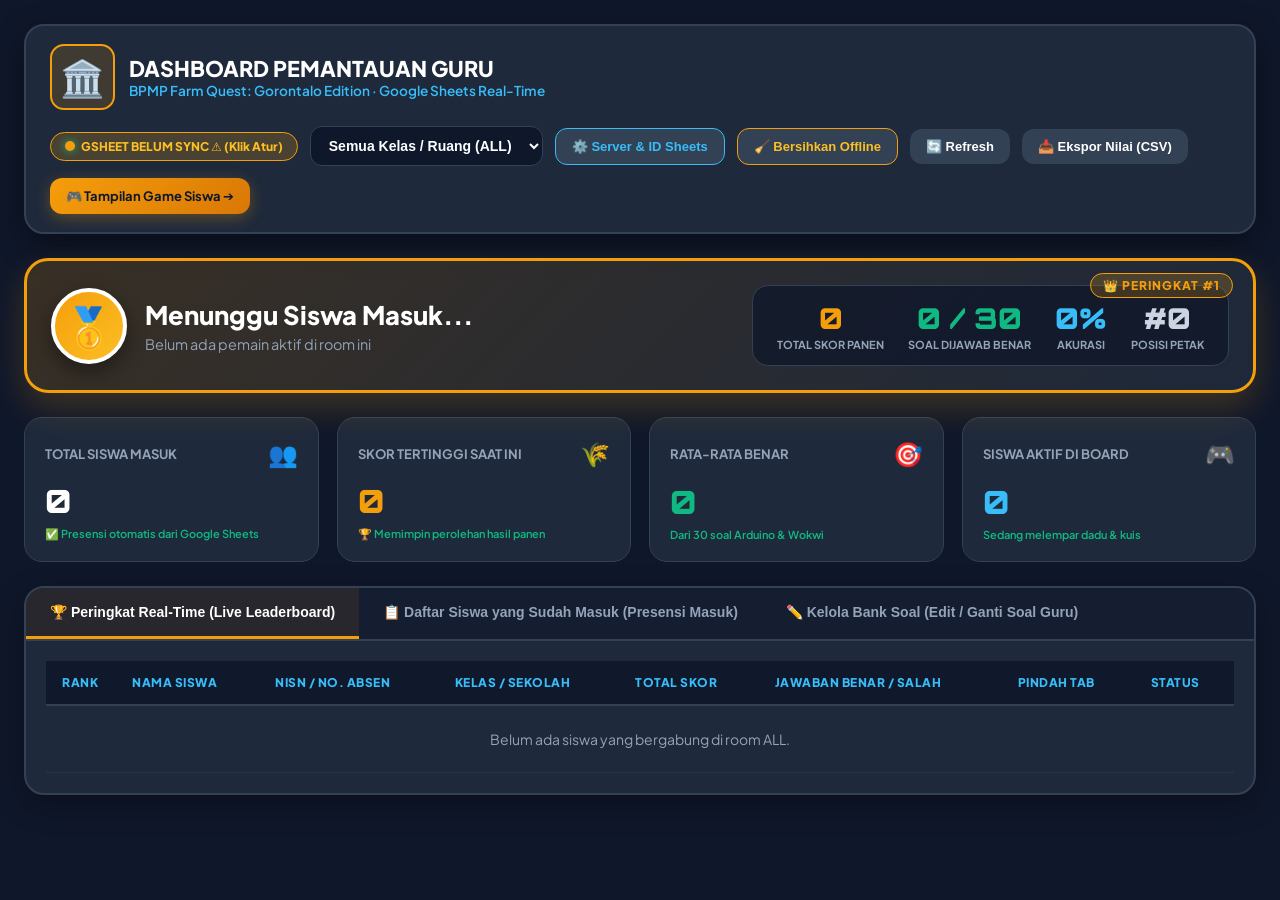
==== commit 0d942d3d: "fix: selesaikan syntax error pada questions.js dan dashboard-guru.html serta terapkan render instan " ====
--- a/dashboard-guru.html
+++ b/dashboard-guru.html
@@ -951,6 +951,9 @@
       }
     }
 
+    // Render instan awal dari data lokal (0 detik tanpa menunggu network)
+    renderDashboard(window.gasService.getLocalTeacherDashboard(currentRoom));
+
     // Auto-refresh loop every 4 seconds
     fetchDashboardData();
     refreshTimer = setInterval(fetchDashboardData, 4000);
@@ -1031,21 +1034,23 @@
       });
     }
 
-    async function initQuestionsEditor() {
+    function initQuestionsEditor() {
       updateGSheetStatusUI();
-      try {
-        const data = await window.gasService.fetchQuestions();
-        if (Array.isArray(data) && data.length > 0) {
-          teacherQuestions = data;
-        } else {
-          loadPackageQuestions(currentTeacherPackage);
-          return;
-        }
-      } catch (e) {
+      // 1. Render paket template langsung secara instan (0 detik)
+      if (teacherQuestions.length === 0) {
         loadPackageQuestions(currentTeacherPackage);
-        return;
-      }
-      renderQuestionsEditor();
+      }
+      
+      // 2. Jika ada Google Sheet ID spesifik, coba tarik dari GViz secara background
+      const curSheet = window.gasService ? window.gasService.spreadsheetId : "";
+      if (curSheet) {
+        window.gasService.fetchQuestions(curSheet).then((loaded) => {
+          if (Array.isArray(loaded) && loaded.length > 0) {
+            teacherQuestions = loaded;
+            renderQuestionsEditor();
+          }
+        }).catch(() => {});
+      }
     }
 
     function renderQuestionsEditor() {
@@ -1302,7 +1307,6 @@
         });
       });
       teacherQuestions = list;
-    }
     }
 
     document.getElementById("btn-add-new-question").addEventListener("click", () => {
@@ -1538,7 +1542,10 @@
       }
     });
 
-    // Inisialisasi Bank Soal saat Tab dibuka
+    // Inisialisasi Bank Soal langsung saat startup (0 detik instan)
+    initQuestionsEditor();
+
+    // Pastikan Bank Soal ter-render saat Tab dibuka
     document.querySelector('[data-tab="tab-questions"]').addEventListener("click", () => {
       if (teacherQuestions.length === 0) {
         initQuestionsEditor();
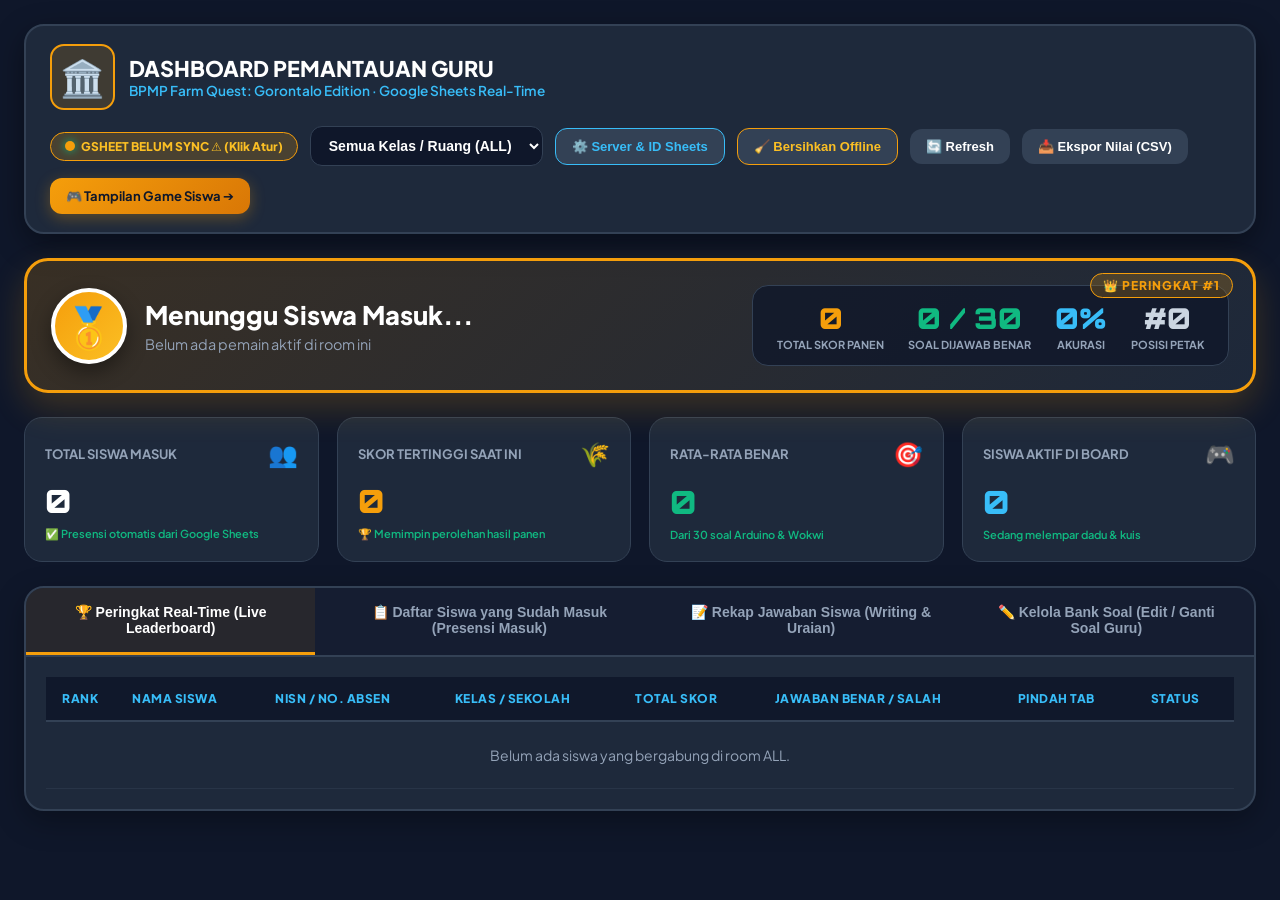
==== commit c2d0a935: "feat: toleransi anti-cheat saat menonton video, aturan putar video dari guru, dukungan writing essay" ====
--- a/dashboard-guru.html
+++ b/dashboard-guru.html
@@ -557,6 +557,9 @@
       </button>
       <button class="tab-btn" data-tab="tab-attendance">
         📋 Daftar Siswa yang Sudah Masuk (Presensi Masuk)
+      </button>
+      <button class="tab-btn" data-tab="tab-answers">
+        📝 Rekap Jawaban Siswa (Writing & Uraian)
       </button>
       <button class="tab-btn" data-tab="tab-questions">
         ✏️ Kelola Bank Soal (Edit / Ganti Soal Guru)
@@ -609,7 +612,53 @@
       </table>
     </div>
 
-    <!-- TAB 3: KELOLA BANK SOAL (GURU) -->
+    <!-- TAB 3: REKAP JAWABAN SISWA (WRITING, MENYIMAK VIDEO, & ESSAY) -->
+    <div id="tab-answers" class="tab-content">
+      <div style="display: flex; justify-content: space-between; align-items: center; margin-bottom: 14px; flex-wrap: wrap; gap: 10px;">
+        <div>
+          <h3 style="margin: 0; font-size: 15px; color: #38bdf8; font-weight: 800; display: flex; align-items: center; gap: 8px;">
+            📝 Rekapitulasi Tulisan & Jawaban Siswa Live
+          </h3>
+          <p style="margin: 4px 0 0 0; font-size: 11.5px; color: #94a3b8;">
+            Memantau hasil ketikan jawaban <b>Writing Essay</b>, uraian <b>Menyimak Video</b>, dan pilihan jawaban per posko siswa secara langsung.
+          </p>
+        </div>
+        <div style="display: flex; gap: 8px; flex-wrap: wrap; align-items: center;">
+          <input type="text" id="filter-answers-search" placeholder="🔍 Cari siswa / posko..." style="background: rgba(15,23,42,0.8); border: 1px solid var(--card-border); color: #fff; border-radius: 8px; padding: 7px 12px; font-size: 12px; outline: none; width: 180px;">
+          <button id="btn-export-answers-csv" class="btn-action" style="padding: 7px 12px; font-size: 11.5px; background: rgba(16, 185, 129, 0.2); border: 1px solid #10b981; color: #34d399;">
+            📥 Download CSV Jawaban
+          </button>
+          <a id="btn-open-sheet-answers" href="#" target="_blank" class="btn-action" style="background: #0284c7; color: #fff; font-size: 11.5px; text-decoration: none; padding: 7px 12px; display: inline-flex; align-items: center; gap: 5px;">
+            📊 Buka Tab "Jawaban_Siswa" di Google Sheets ↗
+          </a>
+        </div>
+      </div>
+
+      <table class="styled-table">
+        <thead>
+          <tr>
+            <th style="width: 50px;">No</th>
+            <th style="width: 90px;">Waktu</th>
+            <th>Nama Siswa</th>
+            <th style="width: 90px;">Posko</th>
+            <th>Kategori Soal</th>
+            <th style="min-width: 250px;">Jawaban / Tulisan Siswa</th>
+            <th>Pedoman Acuan Guru</th>
+            <th style="width: 90px;">Status</th>
+            <th style="width: 80px;">Poin</th>
+          </tr>
+        </thead>
+        <tbody id="tbody-student-answers">
+          <tr>
+            <td colspan="9" style="text-align: center; padding: 24px; color: var(--text-muted);">
+              Belum ada jawaban masuk dari siswa untuk sesi room ini. Jawaban writing & uraian siswa akan tampil otomatis di sini seketika siswa menekan kirim di posko game.
+            </td>
+          </tr>
+        </tbody>
+      </table>
+    </div>
+
+    <!-- TAB 4: KELOLA BANK SOAL (GURU) -->
     <div id="tab-questions" class="tab-content">
       <!-- PANEL KONEKSI GOOGLE SHEETS GURU -->
       <div style="background: linear-gradient(135deg, rgba(15, 23, 42, 0.95), rgba(30, 41, 59, 0.9)); border: 2px solid var(--bpmp-blue); border-radius: 16px; padding: 18px 22px; margin-bottom: 20px; box-shadow: 0 8px 24px rgba(0,0,0,0.35);">
@@ -951,8 +1000,131 @@
       }
     }
 
-    // Render instan awal dari data lokal (0 detik tanpa menunggu network)
-    renderDashboard(window.gasService.getLocalTeacherDashboard(currentRoom));
+    // ========================================================================
+    // TAB 3: REKAPITULASI JAWABAN SISWA (WRITING, MENYIMAK VIDEO & PILIHAN GANDA)
+    // ========================================================================
+    let studentAnswersList = [];
+    try {
+      const cachedAns = localStorage.getItem("cached_student_answers_" + currentRoom);
+      if (cachedAns) studentAnswersList = JSON.parse(cachedAns) || [];
+    } catch(e) {}
+
+    function renderStudentAnswers() {
+      const tbAnswers = document.getElementById("tbody-student-answers");
+      if (!tbAnswers) return;
+
+      const filterVal = (document.getElementById("filter-answers-search") ? document.getElementById("filter-answers-search").value : "").toLowerCase().trim();
+      const filtered = studentAnswersList.filter(item => {
+        if (!filterVal) return true;
+        return (
+          String(item.name || "").toLowerCase().includes(filterVal) ||
+          String(item.category || "").toLowerCase().includes(filterVal) ||
+          String(item.poskoId || "").toLowerCase().includes(filterVal) ||
+          String(item.userAnswer || "").toLowerCase().includes(filterVal)
+        );
+      });
+
+      if (filtered.length === 0) {
+        tbAnswers.innerHTML = `
+          <tr>
+            <td colspan="9" style="text-align: center; padding: 24px; color: var(--text-muted);">
+              ${filterVal ? 'Tidak ada jawaban yang sesuai dengan pencarian.' : 'Belum ada jawaban masuk dari siswa. Jawaban tulisan writing & uraian video akan tampil otomatis di sini secara live!'}
+            </td>
+          </tr>
+        `;
+        return;
+      }
+
+      tbAnswers.innerHTML = "";
+      filtered.forEach((ans, idx) => {
+        const tr = document.createElement("tr");
+        const isEssayType = ans.isEssay || String(ans.category).toLowerCase().includes("essay") || String(ans.category).toLowerCase().includes("writing") || String(ans.category).toLowerCase().includes("video");
+        const statusBadge = ans.isCorrect 
+          ? `<span style="background: rgba(16, 185, 129, 0.2); color: #34d399; border: 1px solid #10b981; padding: 2px 8px; border-radius: 6px; font-size: 11px; font-weight: 800;">${isEssayType ? '📝 TERSIMPAN' : '✅ BENAR'}</span>`
+          : `<span style="background: rgba(239, 68, 68, 0.2); color: #f87171; border: 1px solid #ef4444; padding: 2px 8px; border-radius: 6px; font-size: 11px; font-weight: 800;">❌ SALAH</span>`;
+
+        tr.innerHTML = `
+          <td>${idx + 1}</td>
+          <td style="color: #94a3b8; font-size: 11px;">${ans.time || '-'}</td>
+          <td><strong>${ans.name}</strong><br><small style="color: #64748b;">${ans.nim || ''}</small></td>
+          <td><span style="background: #1e293b; color: #38bdf8; font-weight: 800; padding: 2px 8px; border-radius: 6px; font-size: 11px;">Posko #${ans.poskoId}</span></td>
+          <td style="font-size: 12px; font-weight: 700; color: #cbd5e1;">${ans.category || 'Materi Asesmen'}</td>
+          <td>
+            <div style="background: rgba(15, 23, 42, 0.85); border: 1px solid rgba(56, 189, 248, 0.3); border-radius: 8px; padding: 8px 10px; font-size: 12.5px; color: #fff; line-height: 1.4; white-space: pre-wrap; max-height: 120px; overflow-y: auto;">
+              ${ans.userAnswer || '-'}
+            </div>
+          </td>
+          <td style="font-size: 11.5px; color: #a7f3d0; max-width: 180px;">${ans.correctAnswer || '-'}</td>
+          <td>${statusBadge}</td>
+          <td><strong style="color: var(--bpmp-gold); font-size: 13px;">+${ans.scoreGained || (ans.isCorrect ? 20 : 0)}</strong></td>
+        `;
+        tbAnswers.appendChild(tr);
+      });
+    }
+
+    // Listener Live Sinkronisasi Jawaban Siswa dari BroadcastChannel
+    if (window.gasService && window.gasService.channel) {
+      window.gasService.channel.addEventListener("message", (e) => {
+        if (e.data && e.data.type === "PLAYER_PROGRESS" && e.data.player) {
+          const p = e.data.player;
+          if (p.lastAnswer) {
+            const item = {
+              time: p.timestamp || new Date().toLocaleTimeString("id-ID"),
+              name: p.name || "Anonim",
+              nim: p.nim || "-",
+              poskoId: p.lastAnswer.poskoId || "-",
+              category: p.lastAnswer.category || "Materi Asesmen",
+              userAnswer: p.lastAnswer.userAnswer || "-",
+              correctAnswer: p.lastAnswer.correctAnswer || "-",
+              isCorrect: p.lastAnswer.isCorrect,
+              isEssay: p.lastAnswer.isEssay,
+              scoreGained: p.lastAnswer.scoreGained || 20
+            };
+            const exists = studentAnswersList.some(a => a.name === item.name && a.poskoId === item.poskoId && a.userAnswer === item.userAnswer);
+            if (!exists) {
+              studentAnswersList.unshift(item);
+              if (studentAnswersList.length > 200) studentAnswersList.pop();
+              try {
+                localStorage.setItem("cached_student_answers_" + currentRoom, JSON.stringify(studentAnswersList));
+              } catch(err) {}
+              renderStudentAnswers();
+            }
+          }
+        }
+      });
+    }
+
+    // Filter pencarian jawaban siswa
+    const filterAnswersInput = document.getElementById("filter-answers-search");
+    if (filterAnswersInput) {
+      filterAnswersInput.addEventListener("input", renderStudentAnswers);
+    }
+
+    // Tombol Export CSV Jawaban Siswa
+    const btnExportAnswersCSV = document.getElementById("btn-export-answers-csv");
+    if (btnExportAnswersCSV) {
+      btnExportAnswersCSV.addEventListener("click", () => {
+        if (studentAnswersList.length === 0) {
+          alert("Belum ada data jawaban siswa untuk diekspor.");
+          return;
+        }
+        let csv = "No,Waktu,Nama Siswa,NISN,Posko,Kategori Soal,Jawaban Siswa,Pedoman Acuan,Status,Poin\n";
+        studentAnswersList.forEach((a, i) => {
+          const clean = (str) => `"${String(str || '').replace(/"/g, '""')}"`;
+          csv += `${i+1},${clean(a.time)},${clean(a.name)},${clean(a.nim)},Posko #${a.poskoId},${clean(a.category)},${clean(a.userAnswer)},${clean(a.correctAnswer)},${a.isCorrect ? 'BENAR' : 'SALAH'},${a.scoreGained || 20}\n`;
+        });
+        const blob = new Blob([csv], { type: "text/csv;charset=utf-8;" });
+        const url = URL.createObjectURL(blob);
+        const a = document.createElement("a");
+        a.href = url;
+        a.download = `Rekap_Jawaban_Siswa_${currentRoom}_${Date.now()}.csv`;
+        a.click();
+        URL.revokeObjectURL(url);
+      });
+    }
+
+    // Render awal tabel jawaban
+    renderStudentAnswers();
 
     // Auto-refresh loop every 4 seconds
     fetchDashboardData();
@@ -969,6 +1141,7 @@
       const gsheetInput = document.getElementById("input-teacher-gsheet-id");
       const statusBadge = document.getElementById("gsheet-status-badge");
       const openSheetBtn = document.getElementById("btn-open-active-gsheet");
+      const sheetAnswersBtn = document.getElementById("btn-open-sheet-answers");
       const curSheet = window.gasService ? window.gasService.spreadsheetId : "";
 
       if (curSheet) {
@@ -983,6 +1156,10 @@
           openSheetBtn.style.display = "inline-flex";
           openSheetBtn.href = `https://docs.google.com/spreadsheets/d/${curSheet}/edit`;
         }
+        if (sheetAnswersBtn) {
+          sheetAnswersBtn.style.display = "inline-flex";
+          sheetAnswersBtn.href = `https://docs.google.com/spreadsheets/d/${curSheet}/edit`;
+        }
       } else {
         if (statusBadge) {
           statusBadge.innerHTML = "⚪ Template Bawaan (Belum Terhubung Sheet)";
@@ -992,6 +1169,9 @@
         }
         if (openSheetBtn) {
           openSheetBtn.style.display = "none";
+        }
+        if (sheetAnswersBtn) {
+          sheetAnswersBtn.style.display = "none";
         }
       }
     }
@@ -1036,17 +1216,32 @@
 
     function initQuestionsEditor() {
       updateGSheetStatusUI();
-      // 1. Render paket template langsung secara instan (0 detik)
+      // 1. Cek apakah ada soal tersimpan sebelumnya di local storage room ini
+      try {
+        const curRoom = (teacherRoomInputEl ? teacherRoomInputEl.value.trim().toUpperCase() : "") || currentRoom || "ROOM-01";
+        const saved = localStorage.getItem("cached_room_questions_" + curRoom) || localStorage.getItem("cached_teacher_questions");
+        if (saved) {
+          const parsed = JSON.parse(saved);
+          if (Array.isArray(parsed) && parsed.length > 0) {
+            teacherQuestions = parsed;
+          }
+        }
+      } catch (e) {}
+
+      // 2. Jika belum ada, render paket template
       if (teacherQuestions.length === 0) {
         loadPackageQuestions(currentTeacherPackage);
+      } else {
+        renderQuestionsEditor();
       }
       
-      // 2. Jika ada Google Sheet ID spesifik, coba tarik dari GViz secara background
+      // 3. Jika ada Google Sheet ID spesifik, coba tarik dari GViz secara background
       const curSheet = window.gasService ? window.gasService.spreadsheetId : "";
       if (curSheet) {
         window.gasService.fetchQuestions(curSheet).then((loaded) => {
           if (Array.isArray(loaded) && loaded.length > 0) {
             teacherQuestions = loaded;
+            saveTeacherQuestionsLocally();
             renderQuestionsEditor();
           }
         }).catch(() => {});
@@ -1071,8 +1266,9 @@
         const optC = (q.options && q.options[2]) ? (q.options[2].text || q.options[2]) : "";
         const optD = (q.options && q.options[3]) ? (q.options[3].text || q.options[3]) : "";
         const currentAns = (q.answer || "A").toString().trim();
-        const qType = q.type || (q.videoUrl ? "video_listening" : (q.audioText ? "listening" : (q.readingPassage ? "reading" : "standard")));
-        const isEssay = (qType === "essay");
+        const qType = q.type || (q.videoUrl ? (q.options && q.options.length > 0 ? "video_listening" : "video_essay") : (q.audioText ? "listening" : (q.readingPassage ? "reading" : "standard")));
+        const isEssay = (qType === "essay" || qType === "video_essay" || qType === "writing_essay");
+        const isVideo = (qType === "video_listening" || qType === "video_essay" || Boolean(q.videoUrl));
 
         card.innerHTML = `
           <div style="display: flex; justify-content: space-between; align-items: center; border-bottom: 1px solid rgba(255,255,255,0.1); padding-bottom: 8px; flex-wrap: wrap; gap: 8px;">
@@ -1084,10 +1280,12 @@
                 <label style="font-size: 11px; color: #94a3b8;">Tipe Soal:</label>
                 <select class="q-type-select" style="background: #0f172a; border: 1.5px solid #0284c7; color: #38bdf8; font-size: 11px; font-weight: 700; border-radius: 6px; padding: 3px 6px;">
                   <option value="standard" ${qType === 'standard' ? 'selected' : ''}>🔘 Standard (Pilihan Ganda)</option>
+                  <option value="video_listening" ${qType === 'video_listening' ? 'selected' : ''}>🎥 Menyimak Video (Pilihan Ganda A-D)</option>
+                  <option value="video_essay" ${qType === 'video_essay' ? 'selected' : ''}>🎥 Menyimak Video (Isian Menulis / Essay)</option>
                   <option value="listening" ${qType === 'listening' ? 'selected' : ''}>🎧 Menyimak Suara (Audio TTS)</option>
-                  <option value="video_listening" ${qType === 'video_listening' ? 'selected' : ''}>🎥 Menyimak Video (YouTube / MP4)</option>
                   <option value="reading" ${qType === 'reading' ? 'selected' : ''}>📖 Reading (Bacaan)</option>
-                  <option value="writing" ${qType === 'writing' ? 'selected' : ''}>✍️ Writing (Tata Bahasa)</option>
+                  <option value="writing" ${qType === 'writing' ? 'selected' : ''}>✍️ Writing (Tata Bahasa Pilihan Ganda)</option>
+                  <option value="writing_essay" ${qType === 'writing_essay' ? 'selected' : ''}>✍️ Writing (Menulis Kalimat / Paragraf Essay)</option>
                   <option value="essay" ${qType === 'essay' ? 'selected' : ''}>📝 Soal Essay / Uraian Bebas</option>
                 </select>
               </div>
@@ -1096,13 +1294,36 @@
           </div>
 
           <!-- Bagian Khusus Menyimak Video (YouTube / Link Video) -->
-          <div class="q-video-block" style="display: ${qType === 'video_listening' ? 'block' : 'none'}; background: rgba(56, 189, 248, 0.08); border: 1.5px dashed #38bdf8; border-radius: 8px; padding: 10px;">
+          <div class="q-video-block" style="display: ${isVideo ? 'block' : 'none'}; background: rgba(56, 189, 248, 0.08); border: 1.5px dashed #38bdf8; border-radius: 8px; padding: 10px;">
             <div style="display: flex; justify-content: space-between; align-items: center; margin-bottom: 6px; flex-wrap: wrap; gap: 6px;">
               <label style="font-size: 11px; font-weight: 800; color: #38bdf8;">🎥 Link Video Pembelajaran (YouTube / Direct MP4 / Google Drive):</label>
               <button type="button" class="btn-preview-video" style="background: #0284c7; color: white; border: none; border-radius: 6px; padding: 4px 10px; font-size: 11px; font-weight: 800; cursor: pointer;">▶️ Uji Video</button>
             </div>
             <input type="text" class="q-video-url-input" value="${q.videoUrl || ''}" placeholder="Paste URL Video (contoh: https://www.youtube.com/watch?v=... atau https://youtu.be/...)" style="width: 100%; background: rgba(15,23,42,0.85); border: 1px solid var(--card-border); color: #fff; border-radius: 6px; padding: 7px 10px; font-size: 12px; font-family: inherit; box-sizing: border-box;">
-            <div style="font-size: 10.5px; color: #94a3b8; margin-top: 4px;">💡 <i>Siswa akan menyimak video ini langsung di dalam posko game sebelum menjawab pertanyaan.</i></div>
+            
+            <!-- Pengaturan Aturan Putar Video dari Sisi Guru & Format Jawaban -->
+            <div style="margin-top: 8px; display: flex; align-items: center; gap: 10px; flex-wrap: wrap; background: rgba(15,23,42,0.65); border: 1px solid rgba(56,189,248,0.3); border-radius: 6px; padding: 6px 10px;">
+              <span style="font-size: 11px; font-weight: 800; color: #38bdf8;">Format Jawaban:</span>
+              <label style="display: flex; align-items: center; gap: 5px; font-size: 11.5px; color: #e2e8f0; cursor: pointer; font-weight: 600;">
+                <input type="radio" name="video_ans_mode_${idx}" value="mcq" ${!isEssay ? 'checked' : ''} class="video-mode-radio">
+                <span>🔘 Pilihan Ganda (A-D)</span>
+              </label>
+              <label style="display: flex; align-items: center; gap: 5px; font-size: 11.5px; color: #c084fc; cursor: pointer; font-weight: 600;">
+                <input type="radio" name="video_ans_mode_${idx}" value="essay" ${isEssay ? 'checked' : ''} class="video-mode-radio">
+                <span>✍️ Isian Menulis (Uraian/Essay)</span>
+              </label>
+
+              <div style="margin-left: auto; display: flex; align-items: center; gap: 6px;">
+                <label style="font-size: 11px; color: #94a3b8; font-weight: 700;">Batas Tonton Siswa:</label>
+                <select class="q-max-video-plays-select" style="background: #0f172a; border: 1px solid var(--card-border); color: #38bdf8; font-size: 11px; border-radius: 6px; padding: 2px 6px;">
+                  <option value="0" ${(!q.maxVideoPlays || q.maxVideoPlays == 0) ? 'selected' : ''}>♾️ Bebas (Tanpa Batas)</option>
+                  <option value="1" ${q.maxVideoPlays == 1 ? 'selected' : ''}>1x Tonton</option>
+                  <option value="2" ${q.maxVideoPlays == 2 ? 'selected' : ''}>2x Tonton Maksimal</option>
+                  <option value="3" ${q.maxVideoPlays == 3 ? 'selected' : ''}>3x Tonton Maksimal</option>
+                </select>
+              </div>
+            </div>
+            <div style="font-size: 10.5px; color: #94a3b8; margin-top: 4px;">💡 <i>Siswa akan menyimak video di atas, kemudian menjawab melalui opsi pilihan ganda atau mengetik tulisan langsung.</i></div>
           </div>
 
           <!-- Bagian Khusus Audio Listening TTS -->
@@ -1197,17 +1418,40 @@
         const mcqKeyBlock = card.querySelector(".q-mcq-key-block");
         const essayKeyBlock = card.querySelector(".q-essay-key-block");
 
-        typeSelect.addEventListener("change", (e) => {
-          const val = e.target.value;
-          videoBlock.style.display = (val === "video_listening") ? "block" : "none";
+        const updateCardLayout = () => {
+          const val = typeSelect.value;
+          const isVid = (val === "video_listening" || val === "video_essay");
+          const isNowEssay = (val === "essay" || val === "video_essay" || val === "writing_essay");
+
+          videoBlock.style.display = isVid ? "block" : "none";
           listeningBlock.style.display = (val === "listening") ? "block" : "none";
           readingBlock.style.display = (val === "reading") ? "block" : "none";
           
-          const isNowEssay = (val === "essay");
           optionsGrid.style.display = isNowEssay ? "none" : "grid";
           essayInfoBlock.style.display = isNowEssay ? "block" : "none";
           mcqKeyBlock.style.display = isNowEssay ? "none" : "flex";
           essayKeyBlock.style.display = isNowEssay ? "block" : "none";
+
+          const vRadios = card.querySelectorAll(".video-mode-radio");
+          vRadios.forEach(r => {
+            if (r.value === "essay") r.checked = isNowEssay;
+            if (r.value === "mcq") r.checked = !isNowEssay;
+          });
+        };
+
+        typeSelect.addEventListener("change", updateCardLayout);
+
+        // Listener Radio Button Format Jawaban Video (Pilihan Ganda vs Isian Menulis)
+        const videoRadios = card.querySelectorAll(".video-mode-radio");
+        videoRadios.forEach(r => {
+          r.addEventListener("change", (e) => {
+            if (e.target.value === "essay") {
+              typeSelect.value = "video_essay";
+            } else {
+              typeSelect.value = "video_listening";
+            }
+            updateCardLayout();
+          });
         });
 
         // Tombol Tes Video
@@ -1261,6 +1505,7 @@
       cards.forEach((card, idx) => {
         const cat = card.querySelector(".q-category-input").value;
         const qType = card.querySelector(".q-type-select").value;
+        const isEssay = (qType === "essay" || qType === "video_essay" || qType === "writing_essay");
         const qText = card.querySelector(".q-text-input").value;
         const optA = card.querySelector(".q-opt-a") ? card.querySelector(".q-opt-a").value : "";
         const optB = card.querySelector(".q-opt-b") ? card.querySelector(".q-opt-b").value : "";
@@ -1268,21 +1513,22 @@
         const optD = card.querySelector(".q-opt-d") ? card.querySelector(".q-opt-d").value : "";
         
         let key = "A";
-        if (qType === "essay") {
-          key = card.querySelector(".q-essay-key-input") ? card.querySelector(".q-essay-key-input").value.trim() : "Rubrik Essay";
+        if (isEssay) {
+          key = card.querySelector(".q-essay-key-input") ? card.querySelector(".q-essay-key-input").value.trim() : "Rubrik Jawaban";
         } else {
           key = card.querySelector(".q-key-select") ? card.querySelector(".q-key-select").value : "A";
         }
         
         const exp = card.querySelector(".q-explanation-input").value;
         const videoUrl = card.querySelector(".q-video-url-input") ? card.querySelector(".q-video-url-input").value.trim() : "";
+        const maxVideoPlays = card.querySelector(".q-max-video-plays-select") ? parseInt(card.querySelector(".q-max-video-plays-select").value, 10) : 0;
         const audioText = card.querySelector(".q-audio-text-input") ? card.querySelector(".q-audio-text-input").value : "";
         const audioSpeed = card.querySelector(".q-audio-speed-select") ? parseFloat(card.querySelector(".q-audio-speed-select").value) : 1.0;
         const maxPlays = card.querySelector(".q-max-plays-input") ? parseInt(card.querySelector(".q-max-plays-input").value) : 2;
         const readingPassage = card.querySelector(".q-reading-passage-input") ? card.querySelector(".q-reading-passage-input").value : "";
 
         const optionsArray = [];
-        if (qType !== "essay") {
+        if (!isEssay) {
           optionsArray.push(
             { key: "A", text: optA },
             { key: "B", text: optB },
@@ -1297,6 +1543,7 @@
           category: cat,
           question: qText,
           videoUrl: videoUrl,
+          maxVideoPlays: maxVideoPlays,
           audioText: audioText,
           audioSpeed: audioSpeed,
           maxPlays: maxPlays,
@@ -1307,6 +1554,36 @@
         });
       });
       teacherQuestions = list;
+    }
+
+    // Fungsi Penyimpanan Soal Guru Otomatis ke Local Storage & Broadcast Channel
+    function saveTeacherQuestionsLocally() {
+      syncDOMToQuestions();
+      try {
+        const curRoom = (teacherRoomInputEl ? teacherRoomInputEl.value.trim().toUpperCase() : "") || "ROOM-01";
+        localStorage.setItem("cached_room_questions_" + curRoom, JSON.stringify(teacherQuestions));
+        localStorage.setItem("cached_teacher_questions", JSON.stringify(teacherQuestions));
+        if (window.gasService && window.gasService.channel) {
+          window.gasService.channel.postMessage({
+            type: "QUESTIONS_UPDATED",
+            roomId: curRoom,
+            questions: teacherQuestions
+          });
+        }
+      } catch (e) {}
+    }
+
+    // Auto-save debounce saat guru mengetik atau mengubah soal di editor
+    let editorDebounceTimer = null;
+    const questionsEditorContainer = document.getElementById("questions-editor-list");
+    if (questionsEditorContainer) {
+      questionsEditorContainer.addEventListener("input", () => {
+        clearTimeout(editorDebounceTimer);
+        editorDebounceTimer = setTimeout(saveTeacherQuestionsLocally, 400);
+      });
+      questionsEditorContainer.addEventListener("change", () => {
+        saveTeacherQuestionsLocally();
+      });
     }
 
     document.getElementById("btn-add-new-question").addEventListener("click", () => {
@@ -1462,6 +1739,8 @@
 
     // --- Salin Link Room Siswa (Siswa Cukup Masuk Menggunakan Kode Room) ---
     document.getElementById("btn-copy-game-share-link").addEventListener("click", () => {
+      saveTeacherQuestionsLocally();
+
       const inputEl = document.getElementById("input-teacher-gsheet-id");
       const rawVal = inputEl ? inputEl.value.trim() : "";
       if (rawVal) {
@@ -1722,7 +2001,7 @@
             <tr><td style="padding:6px 10px; border-bottom:1px solid #334155;"><b>G</b></td><td style="padding:6px 10px; border-bottom:1px solid #334155;">Pilihan D</td><td style="padding:6px 10px; border-bottom:1px solid #334155;">Teks jawaban opsi D</td></tr>
             <tr><td style="padding:6px 10px; border-bottom:1px solid #334155;"><b>H</b></td><td style="padding:6px 10px; border-bottom:1px solid #334155;">Kunci Jawaban</td><td style="padding:6px 10px; border-bottom:1px solid #334155;">Untuk Pilihan Ganda: <code>A</code>, <code>B</code>, <code>C</code>, atau <code>D</code>. Untuk Essay: Pedoman / Kunci acuan penilaian guru</td></tr>
             <tr><td style="padding:6px 10px; border-bottom:1px solid #334155;"><b>I</b></td><td style="padding:6px 10px; border-bottom:1px solid #334155;">Pembahasan</td><td style="padding:6px 10px; border-bottom:1px solid #334155;">Penjelasan / rubrik penilaian yang muncul saat posko selesai dikerjakan</td></tr>
-            <tr><td style="padding:6px 10px; border-bottom:1px solid #334155;"><b>J</b></td><td style="padding:6px 10px; border-bottom:1px solid #334155;">Tipe Soal</td><td style="padding:6px 10px; border-bottom:1px solid #334155;"><code>video_listening</code> (menyimak video), <code>essay</code> (uraian bebas), <code>listening</code> (audio TTS), <code>reading</code> (bacaan), <code>writing</code>, atau <code>standard</code></td></tr>
+            <tr><td style="padding:6px 10px; border-bottom:1px solid #334155;"><b>J</b></td><td style="padding:6px 10px; border-bottom:1px solid #334155;">Tipe Soal</td><td style="padding:6px 10px; border-bottom:1px solid #334155;"><code>video_listening</code> (menyimak video pilihan ganda A-D), <code>video_essay</code> (menyimak video isian menulis/essay), <code>essay</code> (uraian bebas), <code>listening</code> (audio TTS), <code>reading</code> (bacaan), <code>writing</code>, atau <code>standard</code></td></tr>
             <tr><td style="padding:6px 10px; border-bottom:1px solid #334155;"><b>K</b></td><td style="padding:6px 10px; border-bottom:1px solid #334155;">Audio TTS</td><td style="padding:6px 10px; border-bottom:1px solid #334155;">Teks dialog / narasi yang akan dibacakan mesin suara di posko Listening TTS</td></tr>
             <tr><td style="padding:6px 10px; border-bottom:1px solid #334155;"><b>L</b></td><td style="padding:6px 10px; border-bottom:1px solid #334155;">Speed Audio</td><td style="padding:6px 10px; border-bottom:1px solid #334155;">Kecepatan suara: <code>0.75</code>, <code>1.0</code>, atau <code>1.25</code></td></tr>
             <tr><td style="padding:6px 10px; border-bottom:1px solid #334155;"><b>M</b></td><td style="padding:6px 10px; border-bottom:1px solid #334155;">Batas Putar</td><td style="padding:6px 10px; border-bottom:1px solid #334155;">Kuota putar tombol audio siswa (misal: <code>2</code> atau <code>3</code> kali)</td></tr>
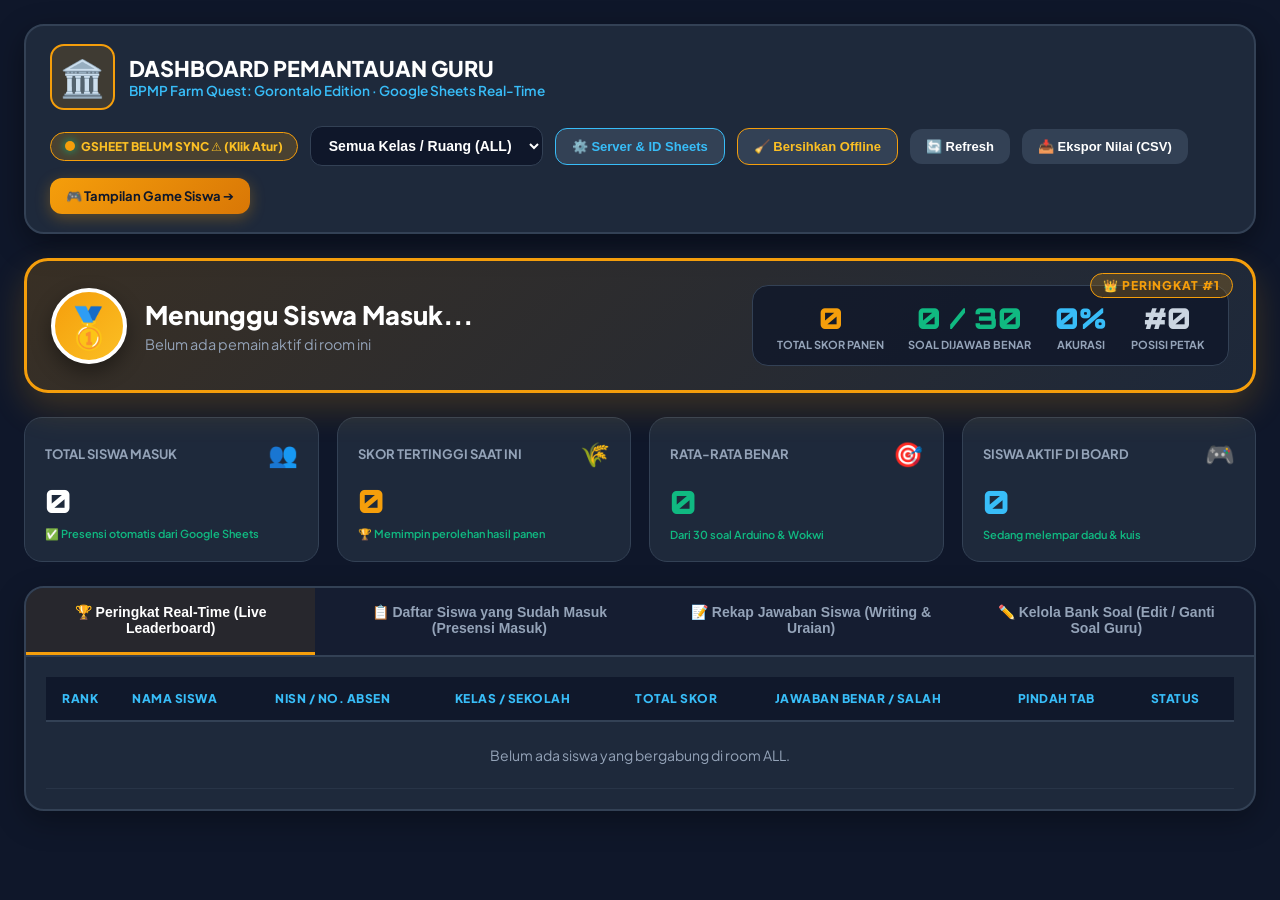
==== commit c125aa0b: "feat: label dinamis tombol salin bank soal dan dukungan fleksibel jumlah posko soal tanpa batas di a" ====
--- a/dashboard-guru.html
+++ b/dashboard-guru.html
@@ -750,8 +750,8 @@
           <button id="btn-save-questions-to-gas" class="header-btn" style="background: linear-gradient(135deg, #10b981, #059669); color: #fff; font-weight: 800; border: none; padding: 10px 16px; border-radius: 10px; cursor: pointer; display: flex; align-items: center; gap: 6px;">
             💾 Simpan ke GSheet
           </button>
-          <button id="btn-quick-copy-tsv" class="header-btn" style="background: linear-gradient(135deg, #f59e0b, #d97706); color: #0f172a; font-weight: 800; border: none; padding: 10px 16px; border-radius: 10px; cursor: pointer; display: flex; align-items: center; gap: 6px;" title="Salin seluruh 30 soal ke clipboard, lalu paste di sel A1 Google Sheet Anda">
-            📋 Salin 30 Soal ke Sheet
+          <button id="btn-quick-copy-tsv" class="header-btn" style="background: linear-gradient(135deg, #f59e0b, #d97706); color: #0f172a; font-weight: 800; border: none; padding: 10px 16px; border-radius: 10px; cursor: pointer; display: flex; align-items: center; gap: 6px;" title="Salin seluruh soal yang ada ke clipboard, lalu paste di sel A1 Google Sheet Anda">
+            📋 Salin Bank Soal ke Sheet (Paste ke A1)
           </button>
           <button id="btn-copy-game-share-link" class="header-btn" style="background: rgba(168, 85, 247, 0.2); border: 1px solid #a855f7; color: #c084fc; font-weight: 700; padding: 10px 14px; border-radius: 10px; cursor: pointer;">
             🔗 Salin Link Game Siswa
@@ -1252,6 +1252,8 @@
       const container = document.getElementById("questions-editor-list");
       const countBadge = document.getElementById("badge-question-count");
       if (countBadge) countBadge.textContent = `${teacherQuestions.length} Soal Aktif`;
+      const quickBtn = document.getElementById("btn-quick-copy-tsv");
+      if (quickBtn) quickBtn.innerHTML = `📋 Salin Bank Soal ke Sheet (${teacherQuestions.length} Soal)`;
       if (!container) return;
       container.innerHTML = "";
 
@@ -1729,7 +1731,7 @@
         if (window.gasService && typeof window.gasService.exportQuestionsToTSV === "function") {
           const tsv = window.gasService.exportQuestionsToTSV(teacherQuestions);
           navigator.clipboard.writeText(tsv).then(() => {
-            alert(`✅ ${teacherQuestions.length} SOAL BERHASIL DISALIN KE CLIPBOARD!\n\nLangkah mengisi Google Sheet Anda:\n1. Buka Google Sheet Anda\n2. Klik pada sel A1 (paling pojok kiri atas)\n3. Tekan tombol Paste (Ctrl+V di Windows atau Cmd+V di Mac)\n\nSemua kolom A sampai N (Listening TTS, Reading & Writing) akan otomatis terisi rapi!`);
+            alert(`✅ ${teacherQuestions.length} SOAL BERHASIL DISALIN KE CLIPBOARD!\n\nLangkah mengisi Google Sheet Anda:\n1. Buka Google Sheet Anda\n2. Klik pada sel A1 (paling pojok kiri atas)\n3. Tekan tombol Paste (Ctrl+V di Windows atau Cmd+V di Mac)\n\nSemua kolom A sampai O (Menyimak Video, Listening TTS, Reading & Writing) akan otomatis terisi rapi!`);
           }).catch(() => {
             prompt("Salin seluruh teks soal berikut, lalu paste di sel A1 Google Sheet Anda:", tsv);
           });
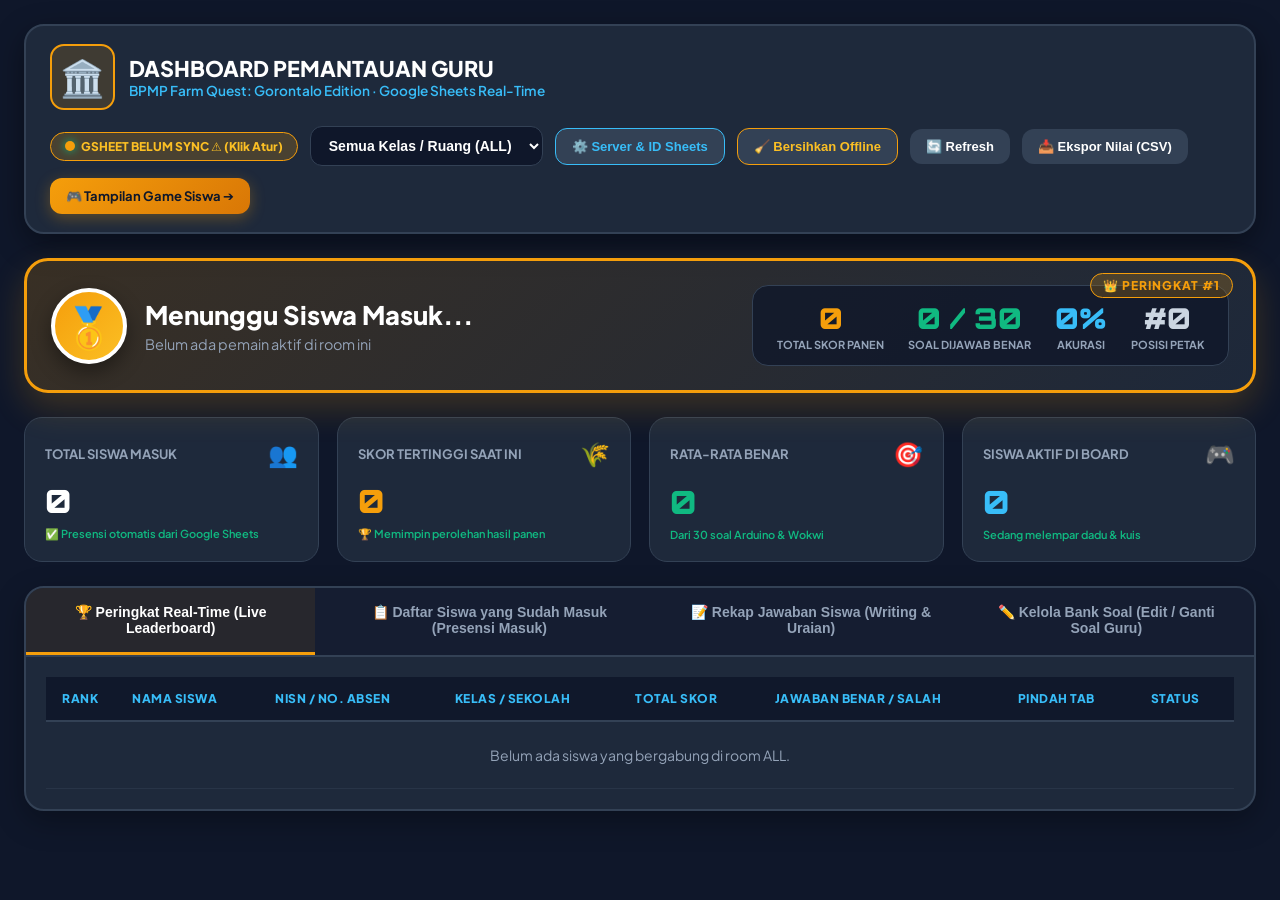
==== commit 906641b7: "Fix sinkronisasi live jawaban siswa ke dashboard guru via GAS backend & Google Sheets GViz tab Jawab" ====
--- a/dashboard-guru.html
+++ b/dashboard-guru.html
@@ -872,6 +872,44 @@
       const data = await window.gasService.fetchTeacherDashboard(currentRoom);
       latestData = data;
       renderDashboard(data);
+      if (typeof syncStudentAnswersData === "function") {
+        await syncStudentAnswersData(data);
+      }
+    }
+
+    async function syncStudentAnswersData(dashData) {
+      let remoteAnswers = [];
+      if (dashData && Array.isArray(dashData.answers) && dashData.answers.length > 0) {
+        remoteAnswers = dashData.answers;
+      } else if (window.gasService && typeof window.gasService.fetchStudentAnswers === "function") {
+        const curSheet = window.gasService.spreadsheetId || "";
+        try {
+          remoteAnswers = await window.gasService.fetchStudentAnswers(currentRoom, curSheet);
+        } catch(e) {}
+      }
+
+      if (Array.isArray(remoteAnswers) && remoteAnswers.length > 0) {
+        let hasNew = false;
+        remoteAnswers.forEach(item => {
+          const exists = studentAnswersList.some(a => 
+            String(a.name).toLowerCase() === String(item.name).toLowerCase() && 
+            String(a.poskoId) === String(item.poskoId) && 
+            String(a.userAnswer) === String(item.userAnswer)
+          );
+          if (!exists) {
+            studentAnswersList.unshift(item);
+            hasNew = true;
+          }
+        });
+
+        if (hasNew || studentAnswersList.length === 0) {
+          if (studentAnswersList.length > 300) studentAnswersList = studentAnswersList.slice(0, 300);
+          try {
+            localStorage.setItem("cached_student_answers_" + currentRoom, JSON.stringify(studentAnswersList));
+          } catch(e) {}
+          renderStudentAnswers();
+        }
+      }
     }
 
     function renderDashboard(data) {
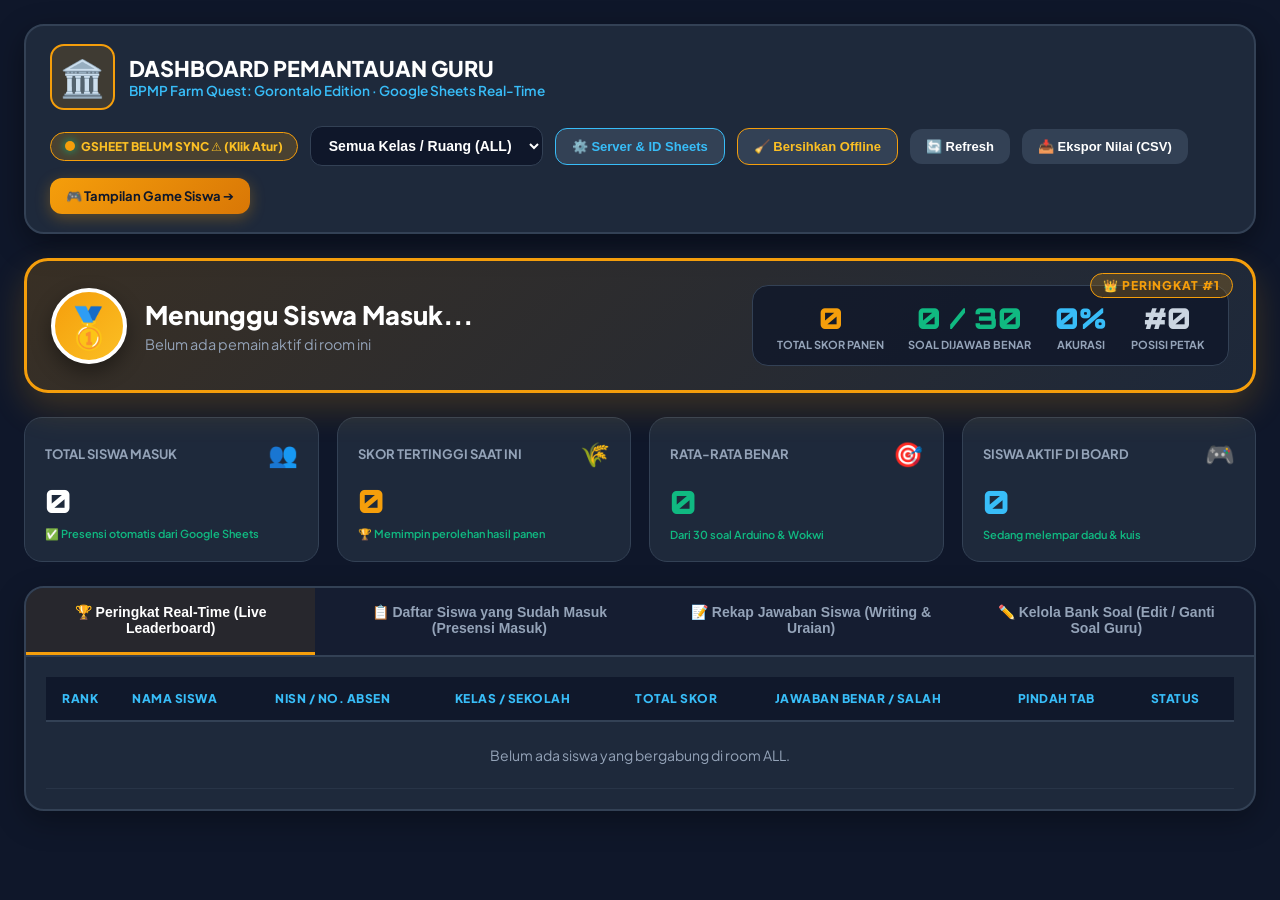
==== commit 6e6dde47: "Fix salin link game siswa agar mengarah ke root game index bukan dashboard guru" ====
--- a/dashboard-guru.html
+++ b/dashboard-guru.html
@@ -464,7 +464,7 @@
         📥 Ekspor Nilai (CSV)
       </button>
 
-      <a href="index.html" target="_blank" class="btn-action btn-gold" style="text-decoration: none;">
+      <a id="nav-btn-game-siswa" href="./" target="_blank" class="btn-action btn-gold" style="text-decoration: none;">
         🎮 Tampilan Game Siswa ➔
       </a>
     </div>
@@ -1777,6 +1777,35 @@
       });
     }
 
+    // --- Helper Universal Pembuat URL Game Siswa (Bebas Masalah Routing Cloudflare Pages) ---
+    function getStudentGameUrl(params = {}) {
+      if (window.location.protocol === "file:") {
+        const usp = new URLSearchParams(params);
+        const q = usp.toString();
+        return "index.html" + (q ? "?" + q : "");
+      }
+      let path = window.location.pathname;
+      // Hapus /dashboard-guru atau /dashboard-guru.html di akhir URL
+      path = path.replace(/\/dashboard-guru(\.html)?\/?$/i, "/");
+      if (!path.endsWith("/")) {
+        path = path.substring(0, path.lastIndexOf("/") + 1);
+      }
+      const base = window.location.origin + path;
+      const url = new URL(base);
+      for (const [k, v] of Object.entries(params)) {
+        if (v !== undefined && v !== null && v !== "") {
+          url.searchParams.set(k, v);
+        }
+      }
+      return url.toString();
+    }
+
+    // Pastikan tombol nav atas mengarah ke URL root game siswa yang valid
+    const navGameBtn = document.getElementById("nav-btn-game-siswa");
+    if (navGameBtn) {
+      navGameBtn.href = getStudentGameUrl();
+    }
+
     // --- Salin Link Room Siswa (Siswa Cukup Masuk Menggunakan Kode Room) ---
     document.getElementById("btn-copy-game-share-link").addEventListener("click", () => {
       saveTeacherQuestionsLocally();
@@ -1798,22 +1827,16 @@
       // Simpan konfigurasi room ke server dan local
       window.gasService.saveRoomConfig(roomId, sheetId, mapelVal, currentTeacherPackage, levelVal);
 
-      let shareUrl = "";
-      if (window.location.protocol === "file:") {
-        shareUrl = `index.html?room=${encodeURIComponent(roomId)}${sheetId ? `&sheet=${encodeURIComponent(sheetId)}` : ""}&mapel=${encodeURIComponent(mapelVal)}`;
-      } else {
-        const base = window.location.origin + window.location.pathname.replace("dashboard-guru.html", "index.html");
-        const url = new URL(base);
-        url.searchParams.set("room", roomId);
-        if (sheetId) url.searchParams.set("sheet", sheetId);
-        if (mapelVal) url.searchParams.set("mapel", mapelVal);
-        shareUrl = url.toString();
-      }
+      const shareUrl = getStudentGameUrl({
+        room: roomId,
+        sheet: sheetId,
+        mapel: mapelVal
+      });
 
       navigator.clipboard.writeText(shareUrl).then(() => {
-        alert(`✅ LINK ROOM SISWA BERHASIL DISALIN!\n\n${shareUrl}\n\n🔑 Kode Room: ${roomId}\n🏷️ Mapel: ${mapelVal}\n🏫 Jenjang: ${levelText}\n\nSiswa yang membuka link ini akan otomatis masuk ke Room "${roomId}" tanpa perlu mengisi ID Google Sheet!`);
+        alert(`✅ LINK GAME SISWA BERHASIL DISALIN!\n\n${shareUrl}\n\n🔑 Kode Room: ${roomId}\n🏷️ Mapel: ${mapelVal}\n🏫 Jenjang: ${levelText}\n\nSiswa yang membuka link ini akan langsung masuk ke Game Pembelajaran (bukan dashboard guru)!`);
       }).catch(() => {
-        prompt("Salin link room berikut untuk siswa:", shareUrl);
+        prompt("Salin link game berikut untuk siswa:", shareUrl);
       });
     });
 
@@ -1883,17 +1906,22 @@
       const m = sheet.match(/\/spreadsheets\/d\/([a-zA-Z0-9_\-]+)/);
       if (m && m[1]) sheet = m[1];
 
-      const url = new URL(window.location.origin + window.location.pathname.replace("dashboard-guru.html", "index.html"));
+      const params = {};
       if (dep && dep !== "AKfycbxLCx_3U0OkQa_iq92NJ22_J34qgXGx2YjfVQqTDRQjxKGn6ulugFcrt8IcHm_FDn4R") {
-        url.searchParams.set("id", dep);
+        params.id = dep;
       }
       if (sheet) {
-        url.searchParams.set("sheet", sheet);
+        params.sheet = sheet;
       }
       if (currentTeacherPackage) {
-        url.searchParams.set("package", currentTeacherPackage);
-      }
-      cfgShareLink.value = url.toString();
+        params.package = currentTeacherPackage;
+      }
+      const roomId = teacherRoomInputEl ? (teacherRoomInputEl.value.trim().toUpperCase() || "ROOM-01") : "ROOM-01";
+      if (roomId) {
+        params.room = roomId;
+      }
+
+      cfgShareLink.value = getStudentGameUrl(params);
     }
 
     const openCfgModal = () => {
